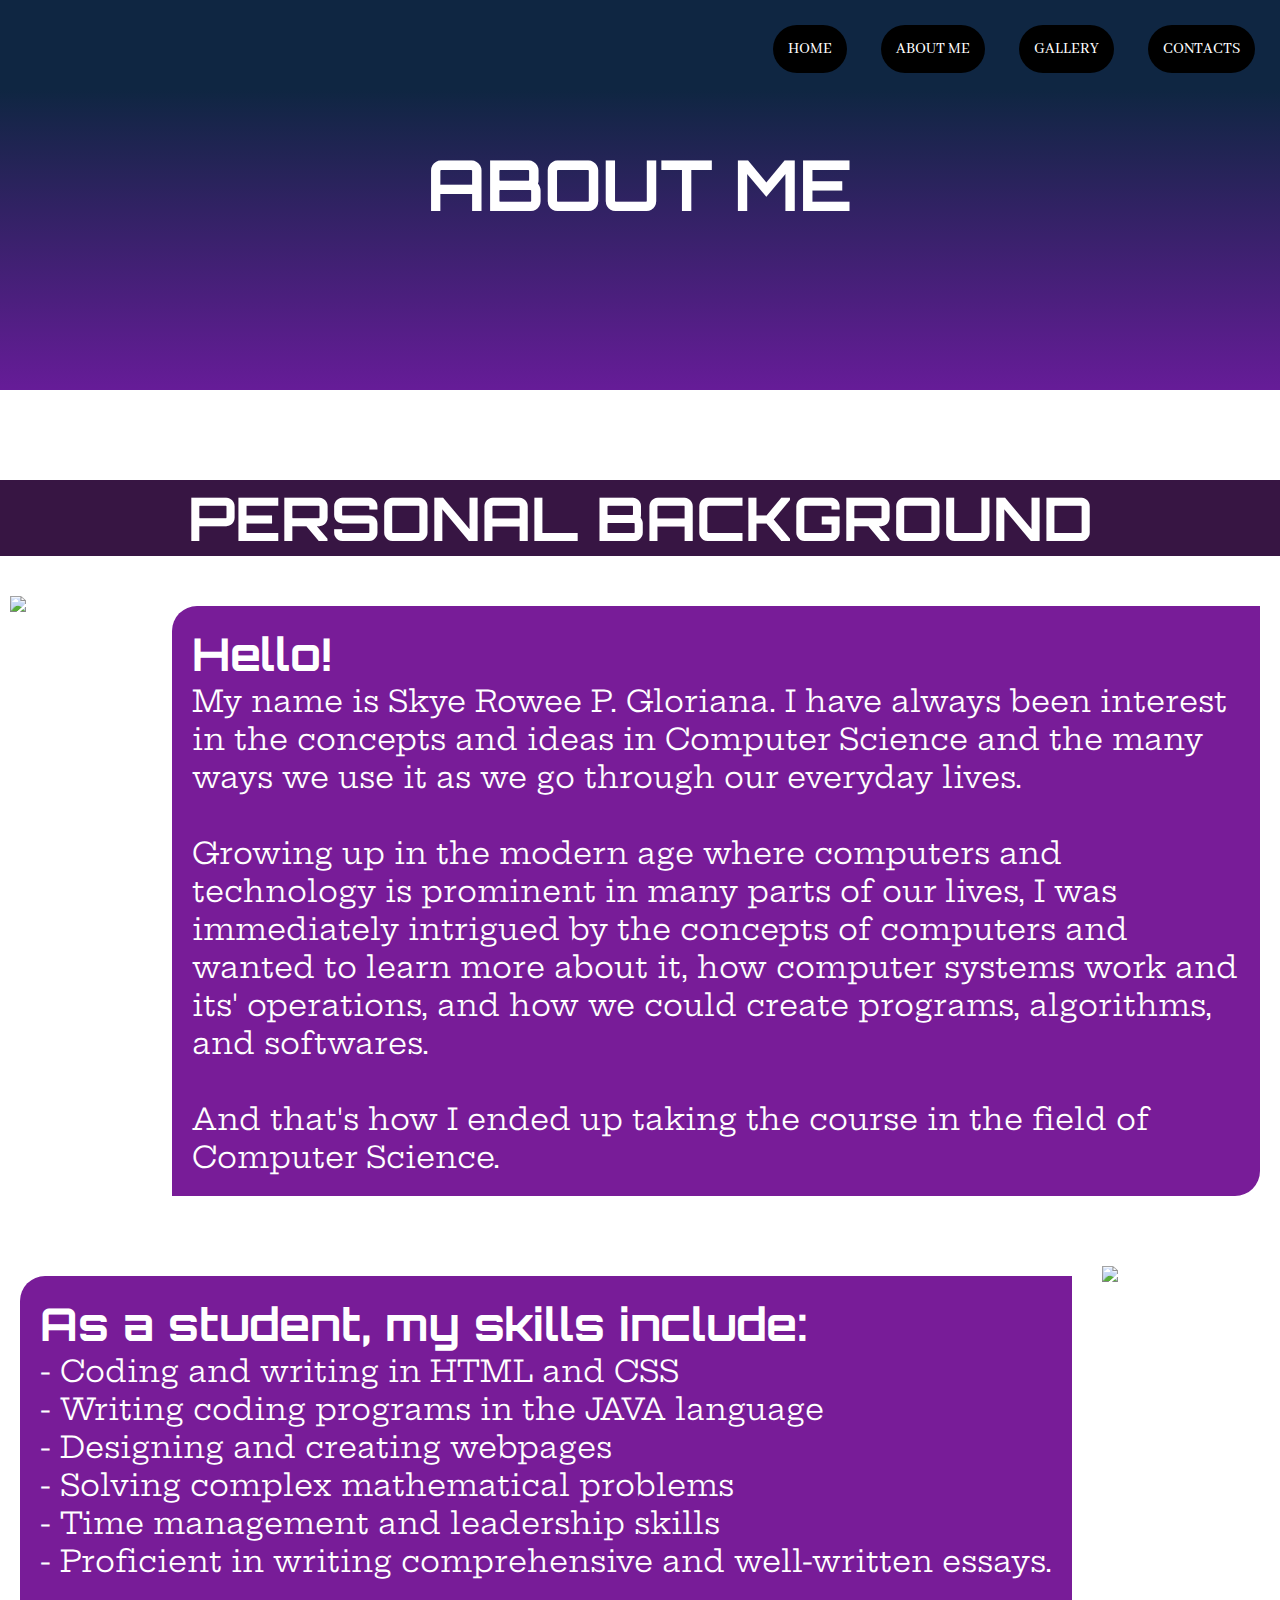
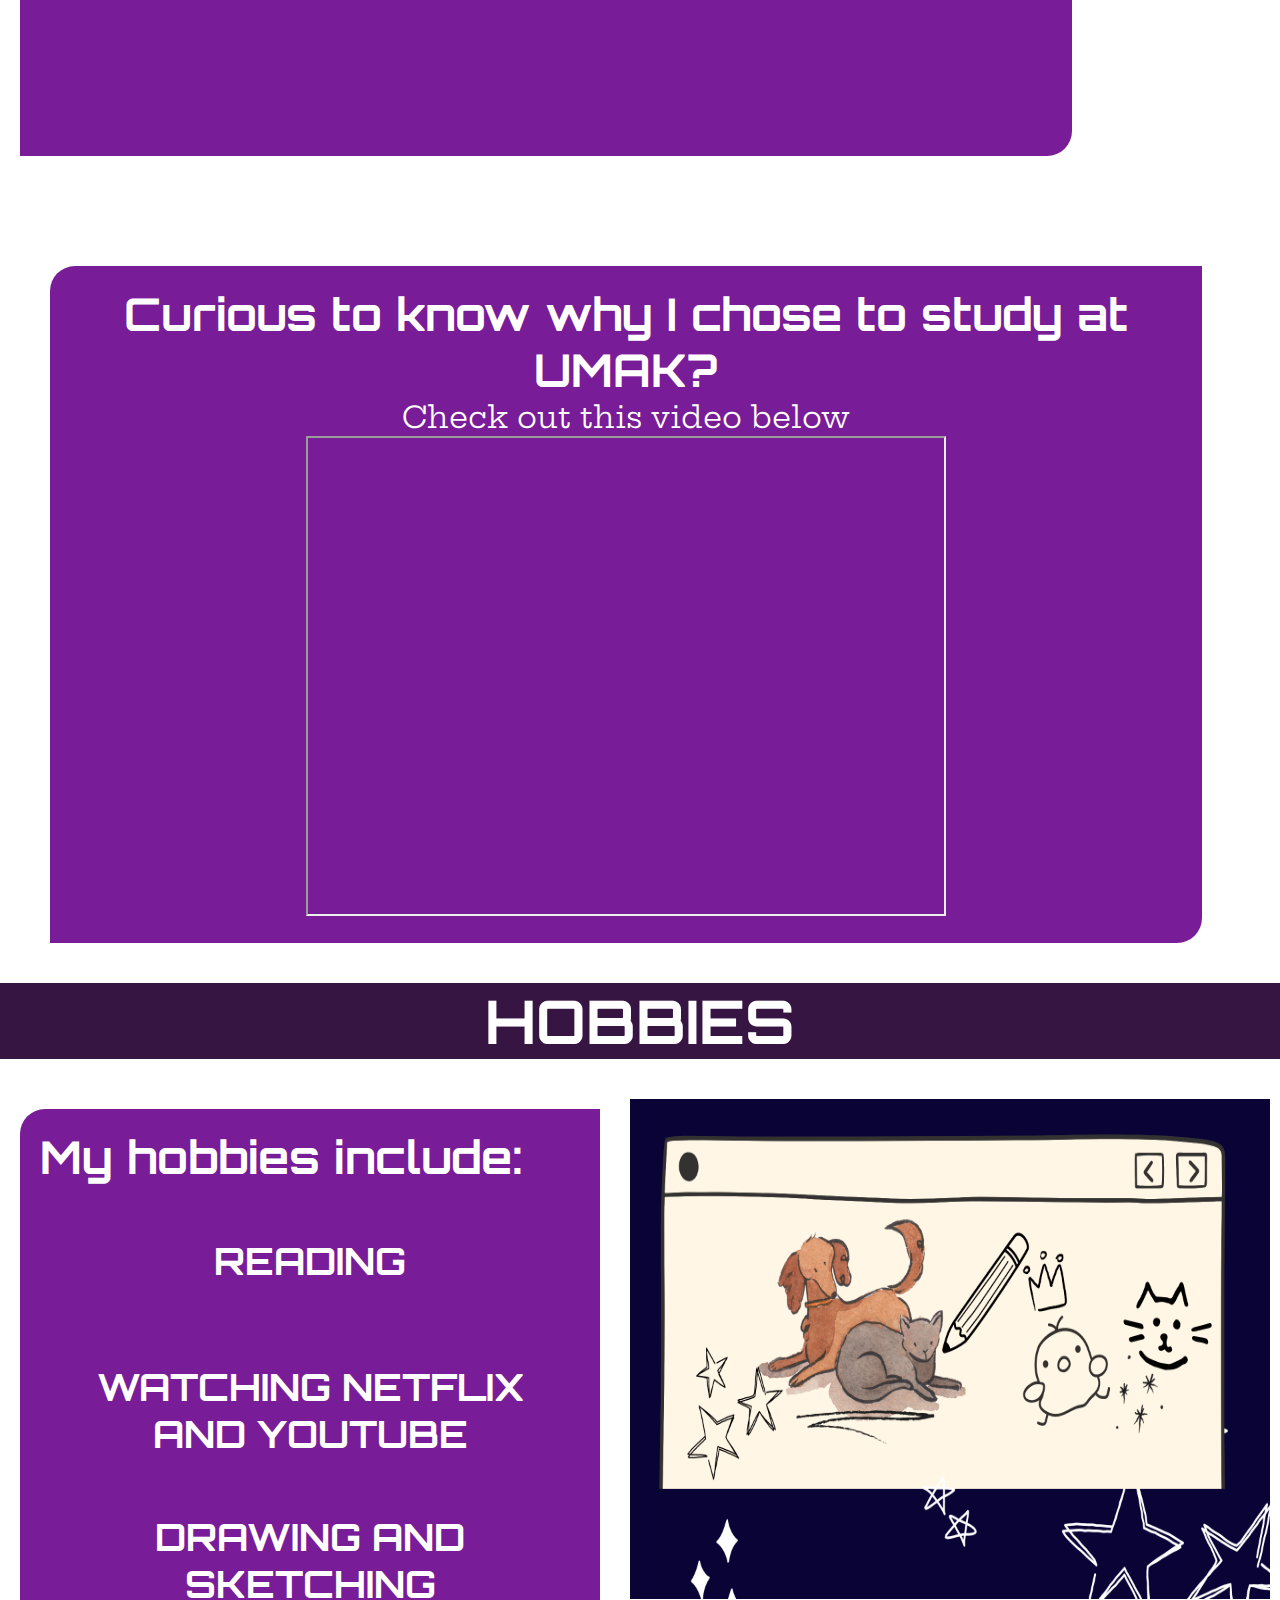
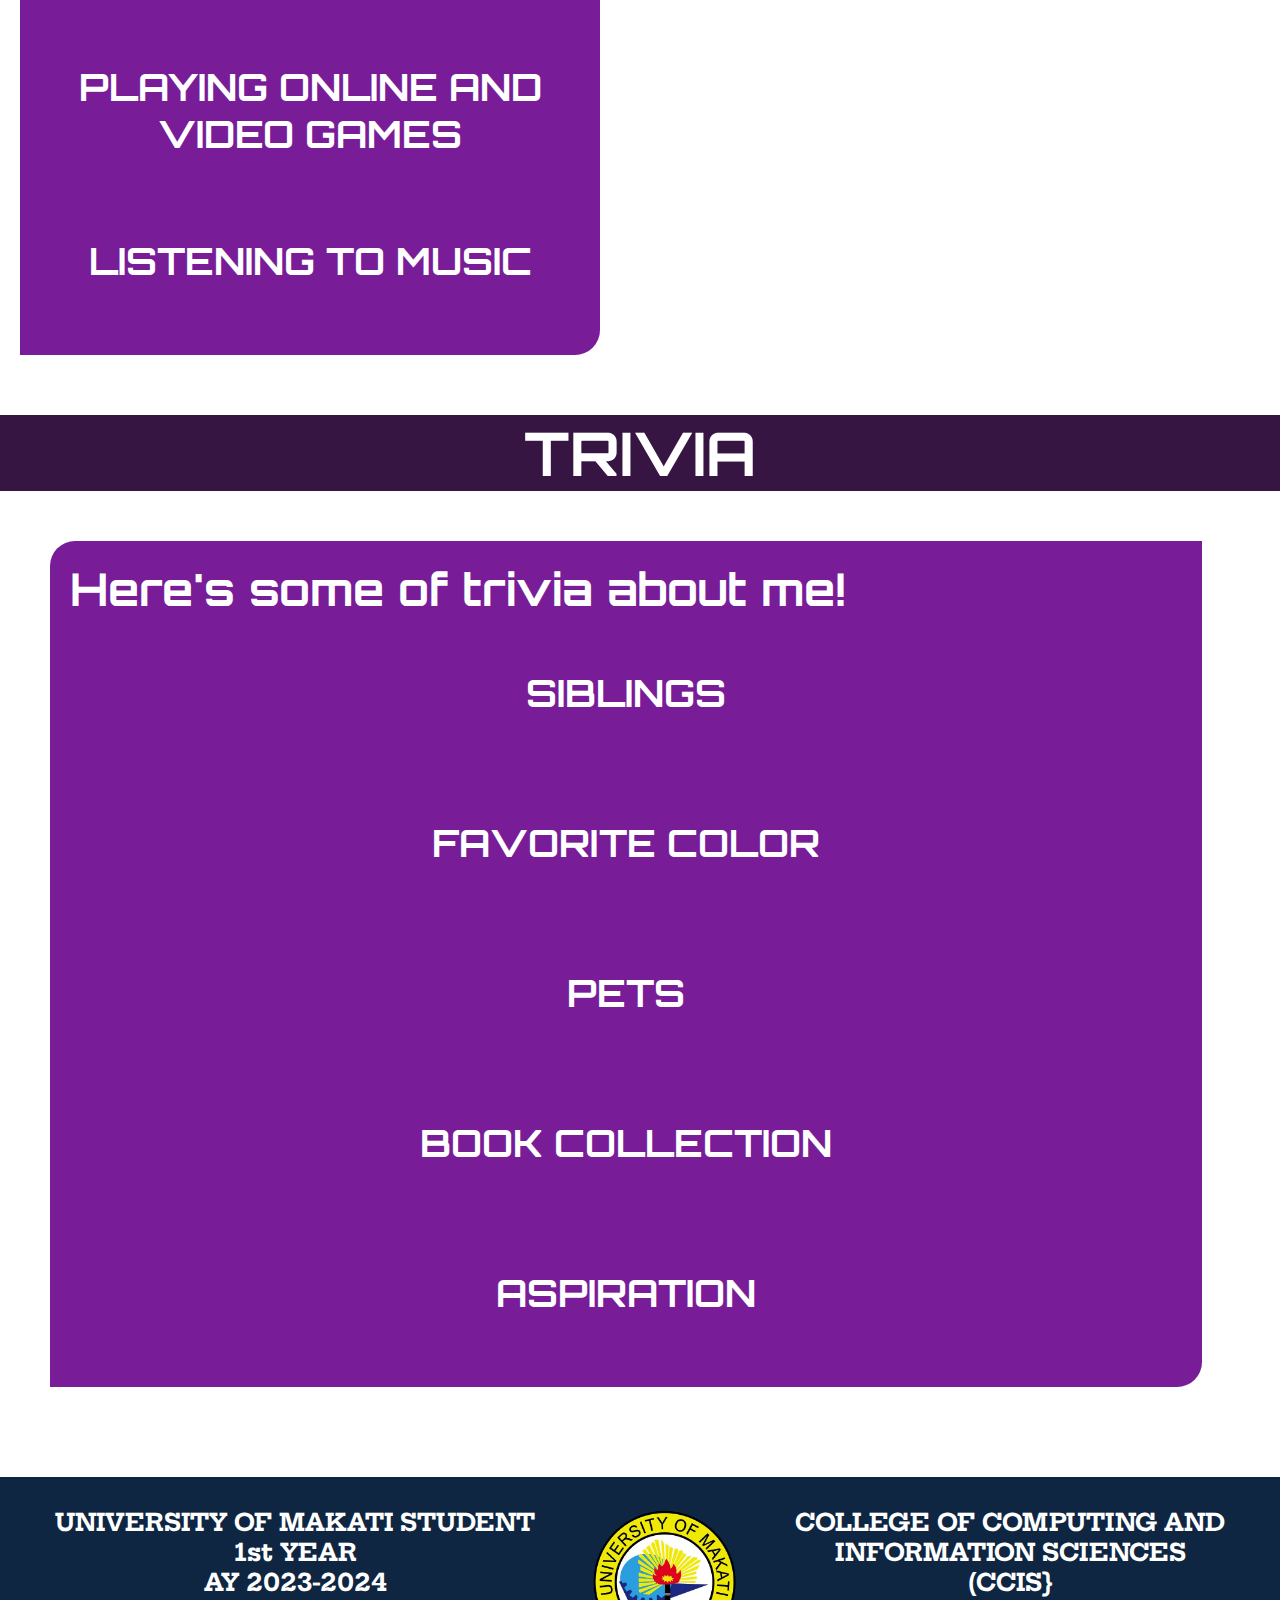
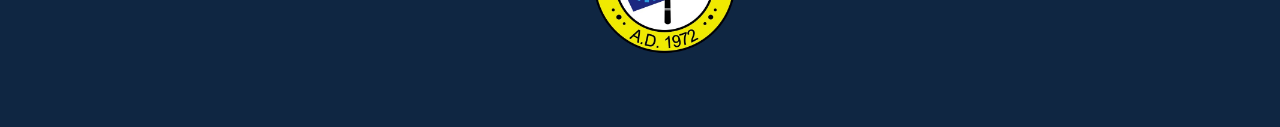
==== about.html @ c053c209 "Update and rename about_personal.html to about.html" ====
<!DOCTYPE html>
	<html lang ="eng">
	<head>
		<title> index </title>
		<meta charset="UTF-8">
		<meta name="viewport" content="width=device-width, initial-scale=1.0">
		<link rel= "stylesheet" type= "text/css" href = "stylesheet_about.css">
	</head>
	<body>
		<div class = "wrapper">
		
			<header>
			<div class="header">
			<nav>
			  <ul class="nav_links">
				<li class="nav__item"><a class="nav__link1" href="index.html">HOME</a></li>
				<li class="nav__item"><a class="nav__link1" href="about.html">ABOUT ME</a></li>
				<li class="nav__item"><a class="nav__link1" href="gallery.html">GALLERY</a></li>
				<li class="nav__item"><a class="nav__link1" href="contacts.html">CONTACTS</a></li>
			  </ul>
			</nav>
			</div>
			
			
			<div class = "banner">
				<h1 class = "title_main"> ABOUT ME</h1>
			</div>
			
			
			<section id="target-section1">
			<div class = "title_box1">
			<h1 class = "title_text">
			PERSONAL BACKGROUND
			</h1>
			</div>
			</section>
			
			<div class = "flex_box1">
			<img class = "img1" src = "images/about_us_img.png">
			<div class = "info_box1">
			
			<h2 class = "info_box_title"> Hello!</h2>
			<p class = "text">
			My name is Skye Rowee P. Gloriana.
			I have always been interest in the concepts and ideas in Computer Science
			and the many ways we use it as we go through our everyday lives. 
			<br>
			<br>
			Growing up in the modern age where computers and technology is prominent 
			in many parts of our lives, I was immediately intrigued by the concepts of computers
			and wanted to learn more about it, how computer systems work and its' operations, 
			and how we could create programs, algorithms, and softwares.  
			<br>
			<br>
			And that's how I ended up taking the course in the field of Computer Science.
			
			</p>
			</div>
			</div>
			
			<div class = "flex_box1">
			
			<div class = "info_box2">
			<h2 class = "info_box_title"> As a student, my skills include:</h2>
			<ul class = "list_info">
			<li> - Coding and writing in HTML and CSS</li>
			<li> - Writing coding programs in the JAVA language</li>
			<li> - Designing and creating webpages</li>
			<li> - Solving complex mathematical problems </li>
			<li> - Time management and leadership skills </li>
			<li> - Proficient in writing comprehensive and well-written essays. </li>
			</ul>
			</div>
			<img class = "img2" src = "images/skills_img.png">
			
			</div>
			
			<div class = "info_box3">
			<h2 class = "info_box_title">  Curious to know why I chose to study at UMAK?</h2>
			<p class = "text">Check out this video below</p>
			<iframe src="https://drive.google.com/file/d/13bZ-hQ6iIFSAJADvw637jnzX3BAWbfds/preview" width="640" height="480"></iframe>
			</div>
			
			
			<section id="target-section2">
			<div class = "title_box1"><h1 class = "title_text">
			HOBBIES
			</h1>
			</div>
			</section>
			
			
			
		<div class = "flex_box1">
			
			<div class = "info_box1">
			<h2 class = "info_box_title"> 
			My hobbies include:
			</h2>
			
			<button type="button" class="collapsible"><h2 class = "info_box_title"> READING </h2></button>
				<div class="content">	
					<p class = "text"> Most of the time, I found myself enjoying reading books
			that are based on fiction and usually contain comedic or fantasy elements. </p>
				</div>
			<button type="button" class="collapsible"><h2 class = "info_box_title"> WATCHING NETFLIX AND YOUTUBE </h2></button>
				<div class="content">
				<p class = "text"> I like to watch TV shows, movies, and online videos 
				on Netflix or Youtube. I especially love watching thrillers and movies with
				mysteries such as Knives Out and Enola Holmes. 
				<br>
				<br>
				I also like to watch animated 
				movies and TV shows like 
				Gravity Falls, Scooby Doo, and Spiderman: Into the Spiderverse.
				I also like to watch Ghibli Studio's movies such as Howl's Moving Castle,
				Princess Mononoke, Spirited Away, and The Cat's Return.
				</p>
				</div>
			<button type="button" class="collapsible"><h2 class = "info_box_title"> DRAWING AND SKETCHING </h2></button>
				<div class="content">
				<p class = "text"> Drawing has always been a fond hobby of mine and I have created 
				many original characters of my own and I enjoyed sketching out their designs.
				<br>
				<br>
				After many years of practice, I became experienced in 
				making traditional and digital art. This hobby of mine helps me de-stress and relax. 
				</p>
				</div>
			<button type="button" class="collapsible"><h2 class = "info_box_title"> PLAYING ONLINE AND VIDEO GAMES </h2></button>
				<div class="content">
				<p class = "text"> I am an avid gamer. And usually during my free time, I would play games such as 
				Mobile Legends, Call of Duty, Pokemon, and many more. </p>
				</div>
			<button type="button" class="collapsible"><h2 class = "info_box_title"> LISTENING TO MUSIC </h2></button>
				<div class="content">
				<p class = "text"> The music I 
			usually listen to are indie-folk bands like
			the Crane Wives, The Head and The Heart, and the Oh Hellos. 
			<br>
				<br>
			I sometimes listen to indie pop bands like AJR, Imagine Dragons, and Glass Animals.
			</p>
				</div>
			
			</div>
		<img class = "img3" src = "images/hobbies_img.png">	
		</div>
			
			<div class = "title_box1"><h1 class = "title_text">
			TRIVIA
			</h1>
			</div>
				
			<div class = "info_box4">
			<h2 class = "info_box_title"> Here's some of trivia about me! </h2>
			<button type="button" class="collapsible"><h2 class = "info_box_title"> SIBLINGS </h2></button>
				<div class="content">
				<p class = "text"> I am the oldest sibling in the family. I have two younger siblings. 
				</p>
				</div>
			<button type="button" class="collapsible"><h2 class = "info_box_title"> FAVORITE COLOR </h2></button>
				<div class="content">
				<p class = "text"> My favorite color is blue.
				</p>
				</div>
			<button type="button" class="collapsible"><h2 class = "info_box_title"> PETS </h2></button>
				<div class="content">
				<p class = "text"> I have three pet dogs, all of which are Shi Tzus.</p>
				</div>
			<button type="button" class="collapsible"><h2 class = "info_box_title"> BOOK COLLECTION </h2></button>
				<div class="content">
				<p class = "text">  I have a large collection of books, which are mix of different genres 
			such as fantasy, fiction, thriller, comedy, and adventure.
			</p>
				</div>
			<button type="button" class="collapsible"><h2 class = "info_box_title"> ASPIRATION </h2></button>
				<div class="content">
				<p class = "text">  I aspire to be a skilled and competent professional in the field of Computer Science. 
			</p>
				</div>
			
				
			</div>
									
			<script>
		var coll = document.getElementsByClassName("collapsible");
		var i;

		for (i = 0; i < coll.length; i++) {
				coll[i].addEventListener("click", function() {
				this.classList.toggle("active");
		var content = this.nextElementSibling;
		if (content.style.display === "block") {
      content.style.display = "none";
		} 
		else {
      content.style.display = "block";
		}
	});
		}
			</script>	
			
				
		<footer>
			<h2 class = "footer_text">
			UNIVERSITY OF MAKATI STUDENT 
			<br>
			1st YEAR
			<br>
			AY 2023-2024
			</h2>
			
			<img class = "footer_logo" src = "images/umak_logo.png" >
			
			<h2 class = "footer_text">
			COLLEGE OF COMPUTING AND 
			<br>
			INFORMATION SCIENCES
			<br>
			(CCIS}
			</h2>
		</footer>

		</div>
	</body>
</html>
---- stylesheet_about.css ----
@import url('https://fonts.googleapis.com/css2?family=Abhaya+Libre:wght@600&family=Hepta+Slab:wght@300&family=Orbitron&display=swap');

.wrapper{
	width:100%;
	height: 1450px;
}

* {
	margin: 0;
	padding: 0;
	box-sizing: border-box;
}

.header{
	display: flex;
	text-align: center;
	top: 0;
	background-color: #0F2642;
	padding: 10px;
	width:100%;
	height: 90px;
	
}

.nav_links{
	list-style: none;
 }
 
 .list_info{
	list-style: none;
	font-family: 'Hepta Slab', serif;
}

.nav__link1{
color: white;
  background-color: #000000;
  text-align: center;
  border-radius: 25px;
  display: inline-block;
  padding: 15px;
   font-family: 'Abhaya Libre', serif;
}

nav{
	margin-left: auto;
}
  
a:link {
  color: white;
  text-decoration: none;

}

a:hover {
  color: white;
  text-decoration: underline;
}

  
.nav_links li {
	display: inline-block;
	padding: 15px 15px;
  }
  
.banner{
	width:100%;
	height: 300px;
	padding-top: 50px;
	font-weight: bold;
	color: white;
	text-align: center;
	background-image: linear-gradient(to bottom, rgba(15,38,66,1), rgba(102,28,152,1));
	margin-bottom: 90px;
}

.title_main{
	font-size: 70px;
	font-family: 'Orbitron', sans-serif;
}

.title_box1{
	margin: 0;
	background-color: #371543;
	color: white;
	margin-bottom: 30px;
}

.title_text{
	font-size: 60px;
	text-align: center;
	font-family: 'Orbitron', sans-serif;
}

.flex_box1{
	display: inline-flex;
	flex-direction: row;
	margin-bottom: 40px;
}

.flex_box2{
	display: inline-flex;
	flex-direction: column;
	margin-bottom: 40px;
	justify-content: center;
}

.img1{
	width: 50%;
	margin: 10px;
}

.img2{
	height: 500px;
	margin: 10px;
	float: right;
}

.img3{
	width: 50%;
	margin: 10px;
	height: 500px;
}

.vid{
	width: 100%;
	height: 450px;
}

.info_box1{
	border-top-left-radius: 25px;
	border-bottom-right-radius: 25px;
	font-size: 30px;
	background-color: #781C98;
	justify-content: center;
	margin-bottom: 50px;
	color: white;
	padding: 20px;
	margin: 20px;
}

.info_box_title{
	font-family: 'Orbitron', sans-serif;
}

.text{ /* ALL PARAGRAPH TEXT */
	font-family: 'Hepta Slab', serif;
}

.collapsible { /* FOR THE COLLAPSIBLE LIST */
  background-color:#781C98;
  color: white;
  cursor: pointer;
  padding: 20px;
  width: 100%;
  height: 150px;
  border: none;
  justify-content: center;
  outline: none;
  font-size: 25px;
}

.active, .collapsible:hover {
  background-color: #371543;
}

.content {
  padding: 15px;
  display: none;
  overflow: hidden;
  background-color: #781C98;
  justify-content: center;
}/* FOR THE COLLAPSIBLE LIST */

.info_box2{
	border-top-left-radius: 25px;
	border-bottom-right-radius: 25px;
	font-size: 30px;
	width: 100%;
	margin: auto;
	background-color: #781C98;
	color: white;
	padding: 20px;
	margin: 20px;
}

.info_box3{
	justify-content: center;
	border-top-left-radius: 25px;
	text-align: center;
	margin-bottom: 35px;
	border-bottom-right-radius: 25px;
	font-size: 30px;
	width: 90%;
	margin: 50px;
	background-color: #781C98;
	margin-bottom: 40px;
	color: white;
	padding: 20px;
}

.info_box4{
	justify-content: center;
	border-top-left-radius: 25px;
	text-align: left;
	margin-bottom: 35px;
	border-bottom-right-radius: 25px;
	font-size: 30px;
	width: 90%;
	margin: 50px;
	background-color: #781C98;
	margin-bottom: 40px;
	color: white;
	padding: 20px;
}

footer{
	padding-top: 30px;
	position: relative;
	bottom: -50px;
	width: 100%;  
	height: 250px;
	background-color: #0F2642;
	color: white; 
	display: flex;
	justify-content: space-evenly;
}

.footer_logo{
	height: 150px;
}

.footer_text{
	text-align: center;
	font-family: 'Hepta Slab', serif;
}
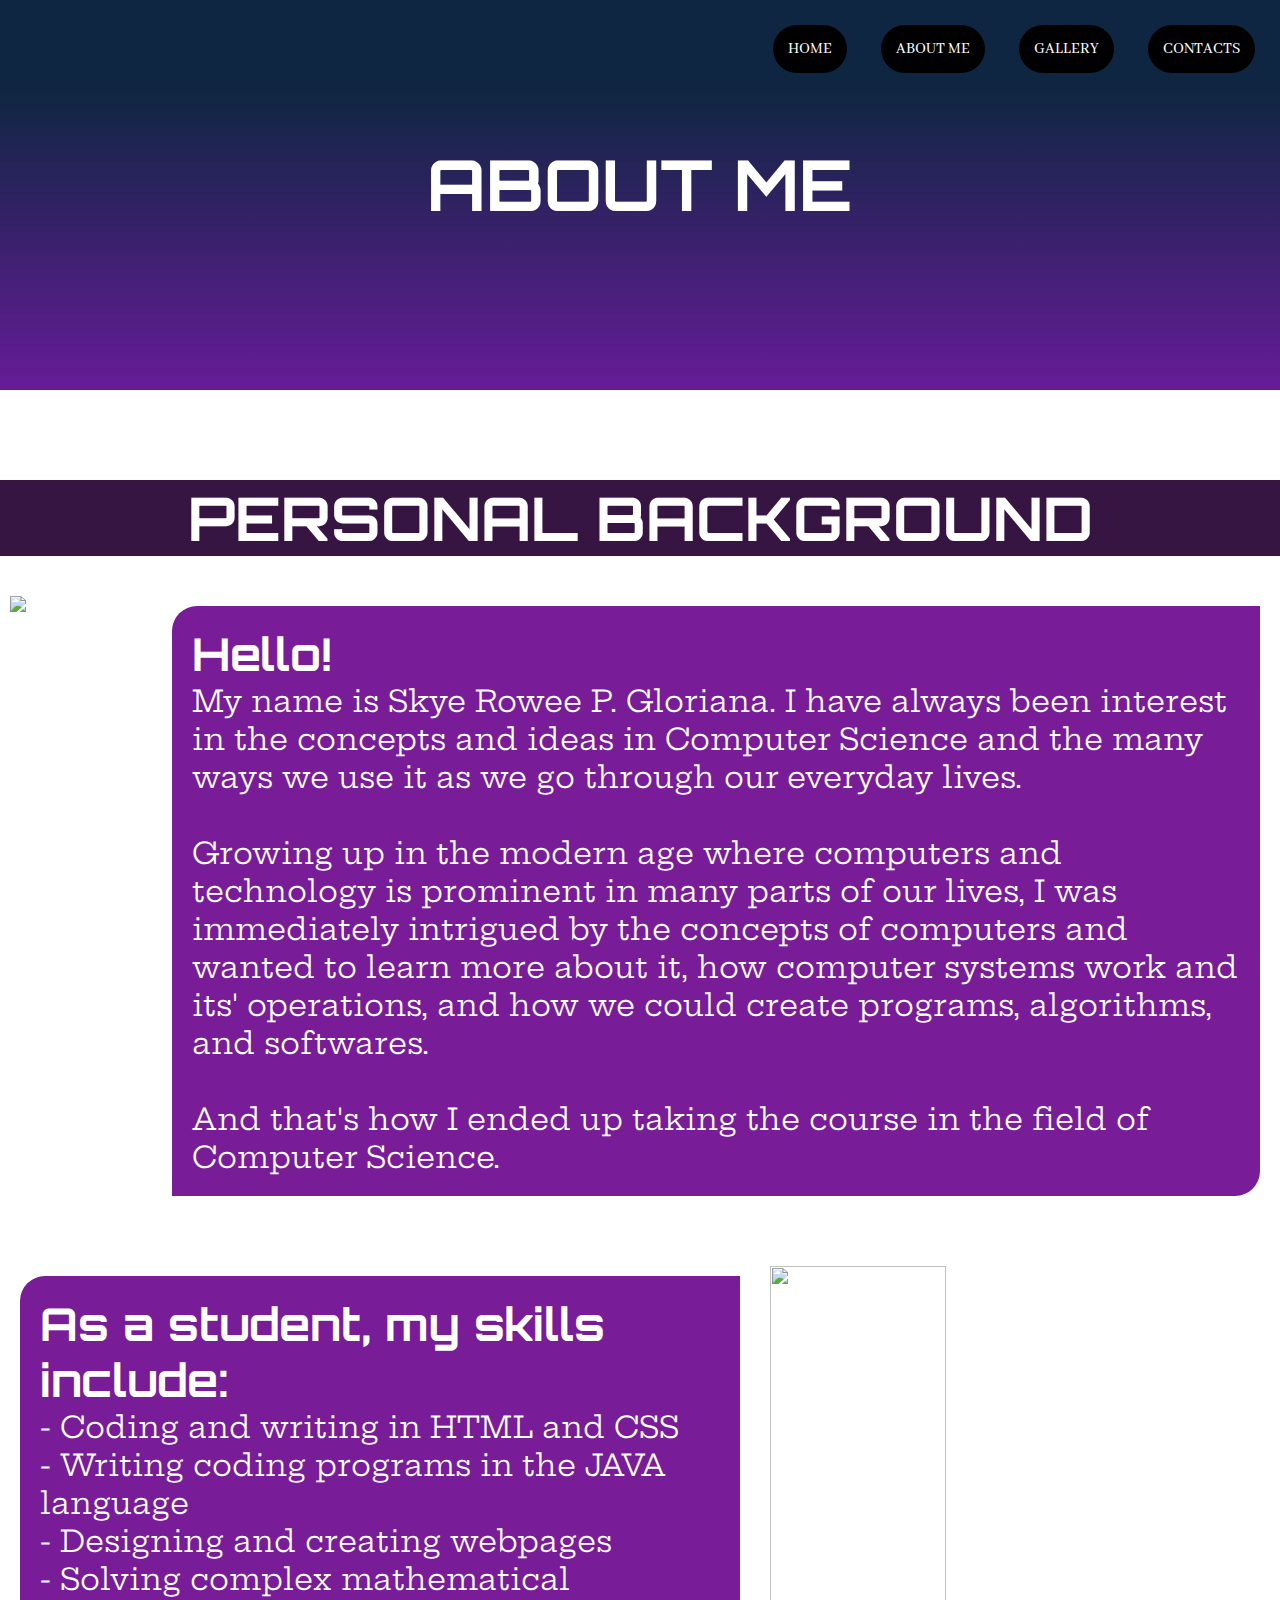
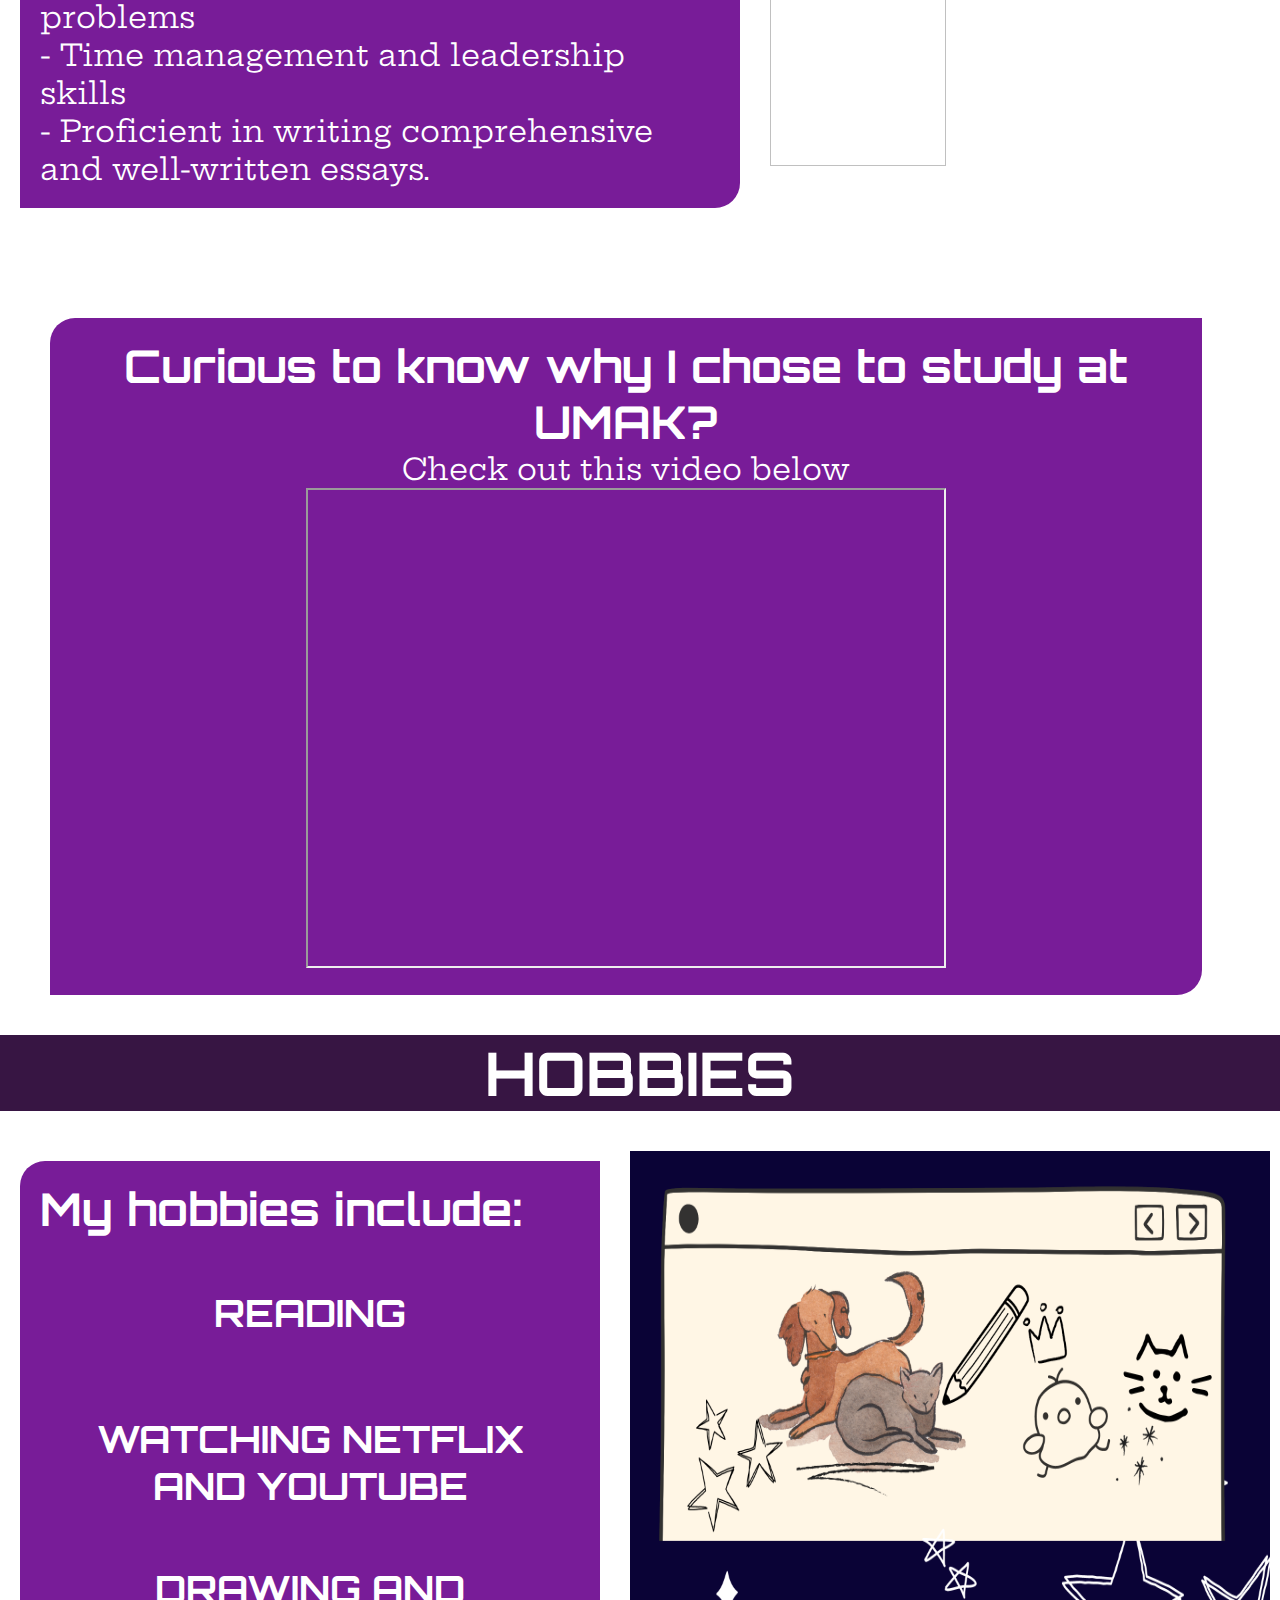
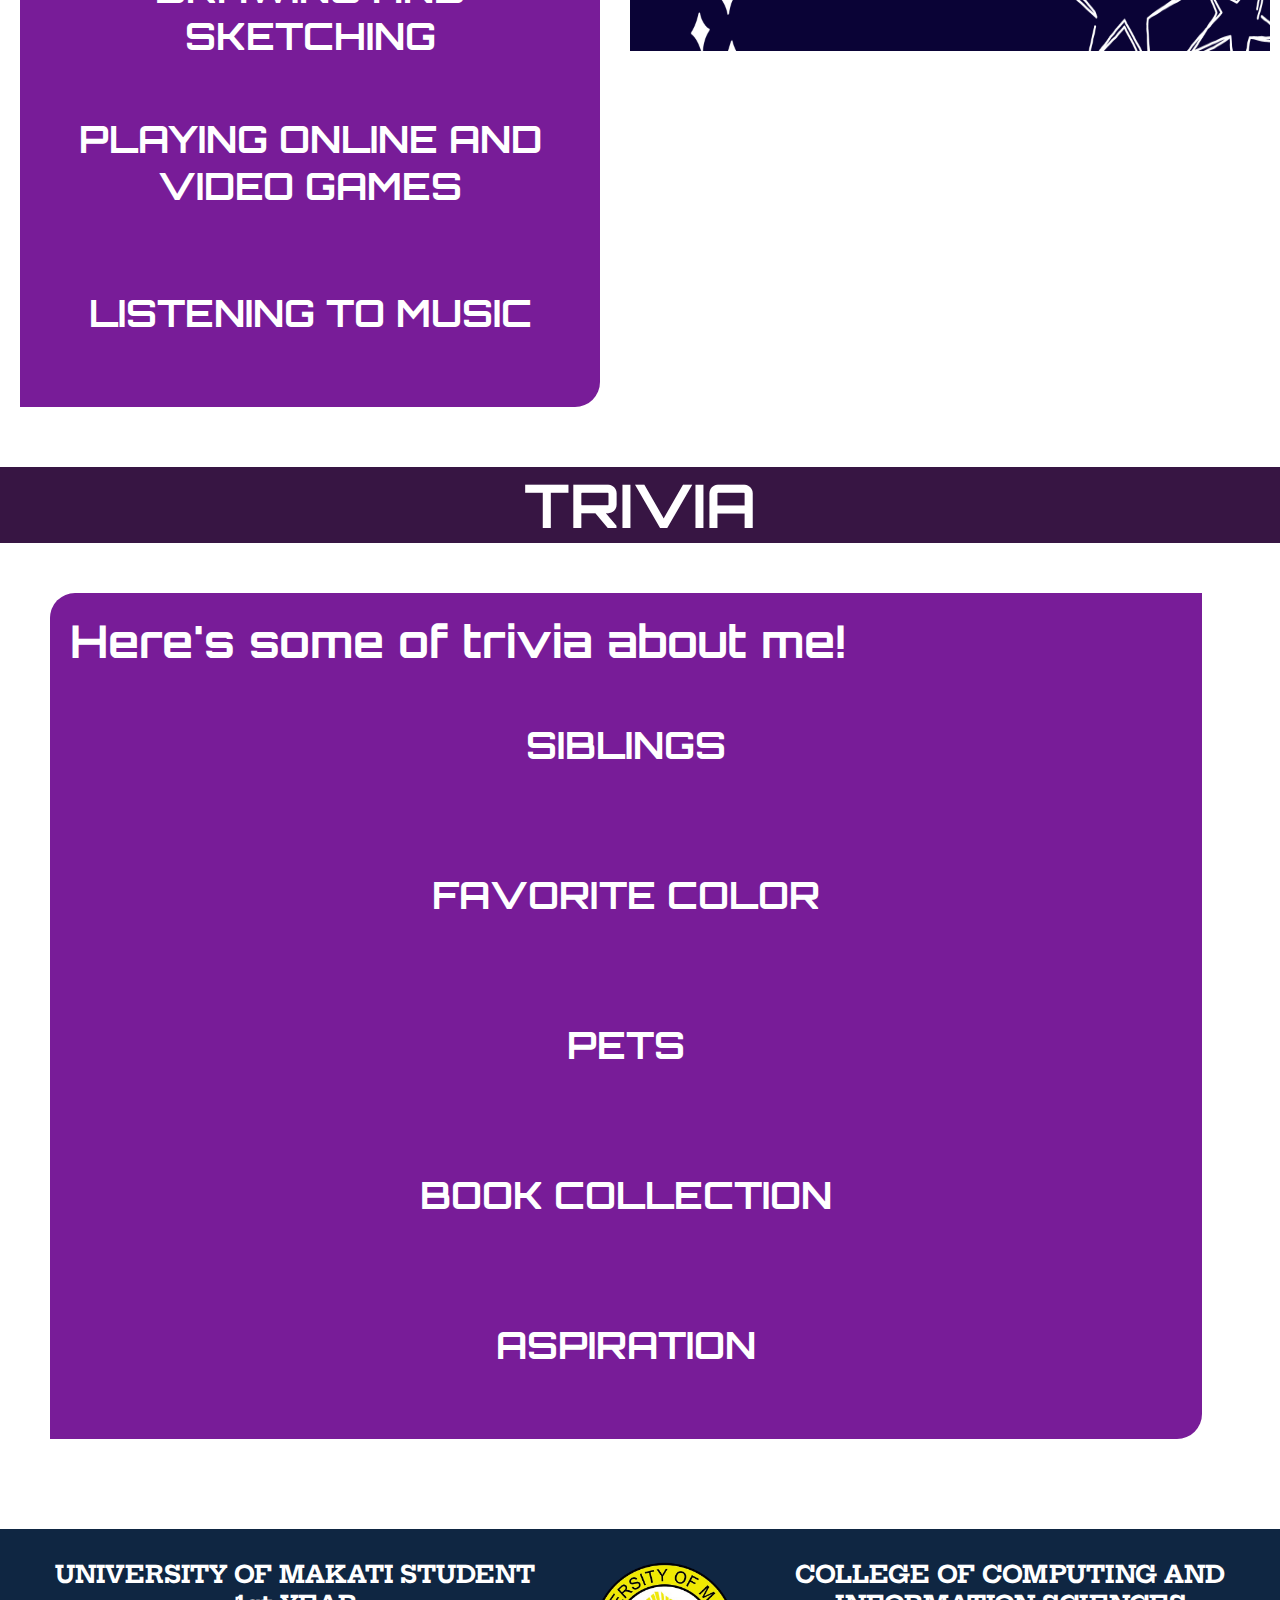
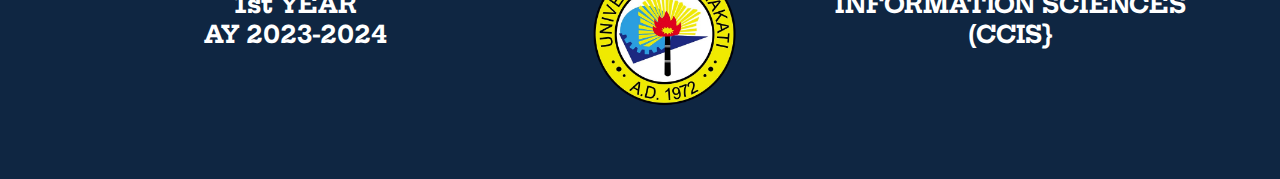
==== commit 5292157d: "Update about.html" ====
--- a/about.html
+++ b/about.html
@@ -36,7 +36,7 @@
 			</section>
 			
 			<div class = "flex_box1">
-			<img class = "img1" src = "images/about_us_img.png">
+			<img class = "img1" src = "images/about_img.png">
 			<div class = "info_box1">
 			
 			<h2 class = "info_box_title"> Hello!</h2>
@@ -71,7 +71,7 @@
 			<li> - Proficient in writing comprehensive and well-written essays. </li>
 			</ul>
 			</div>
-			<img class = "img2" src = "images/skills_img.png">
+			<img class = "img3" src = "images/skills_img.png">
 			
 			</div>
 			
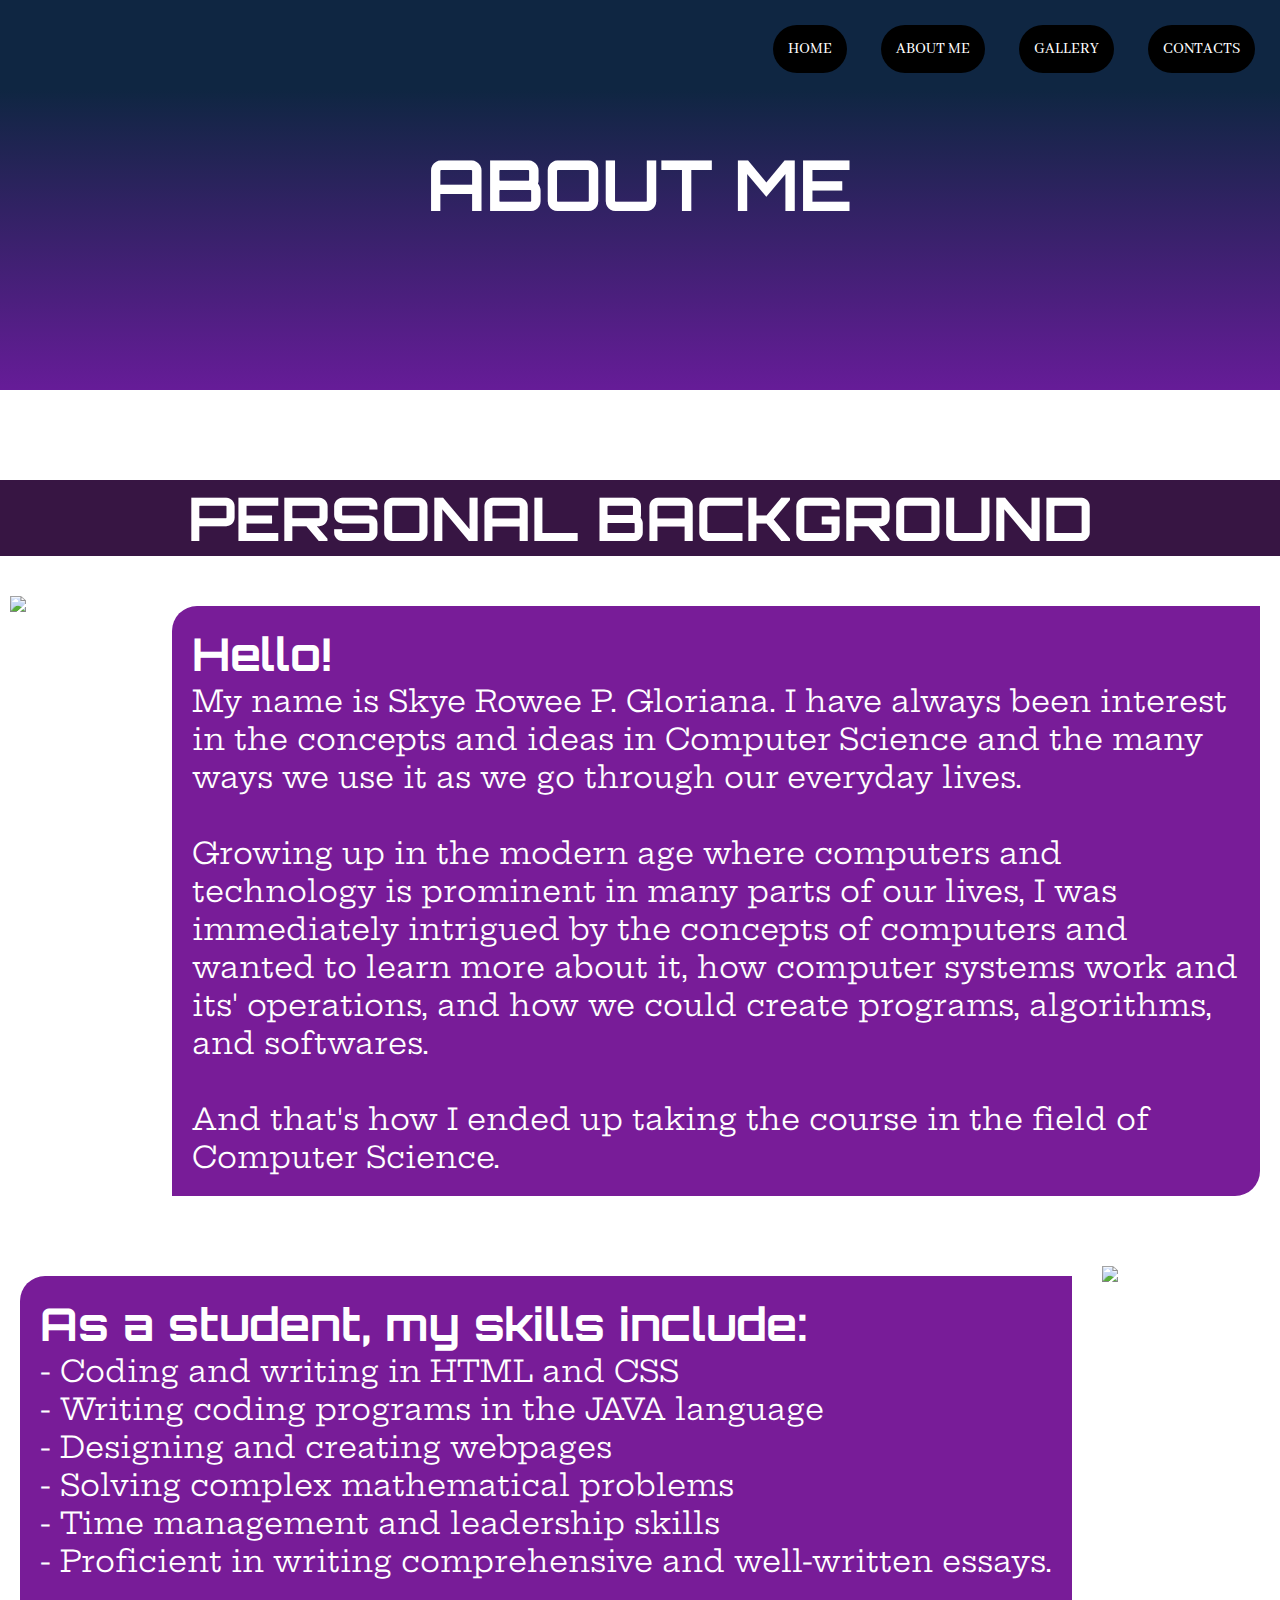
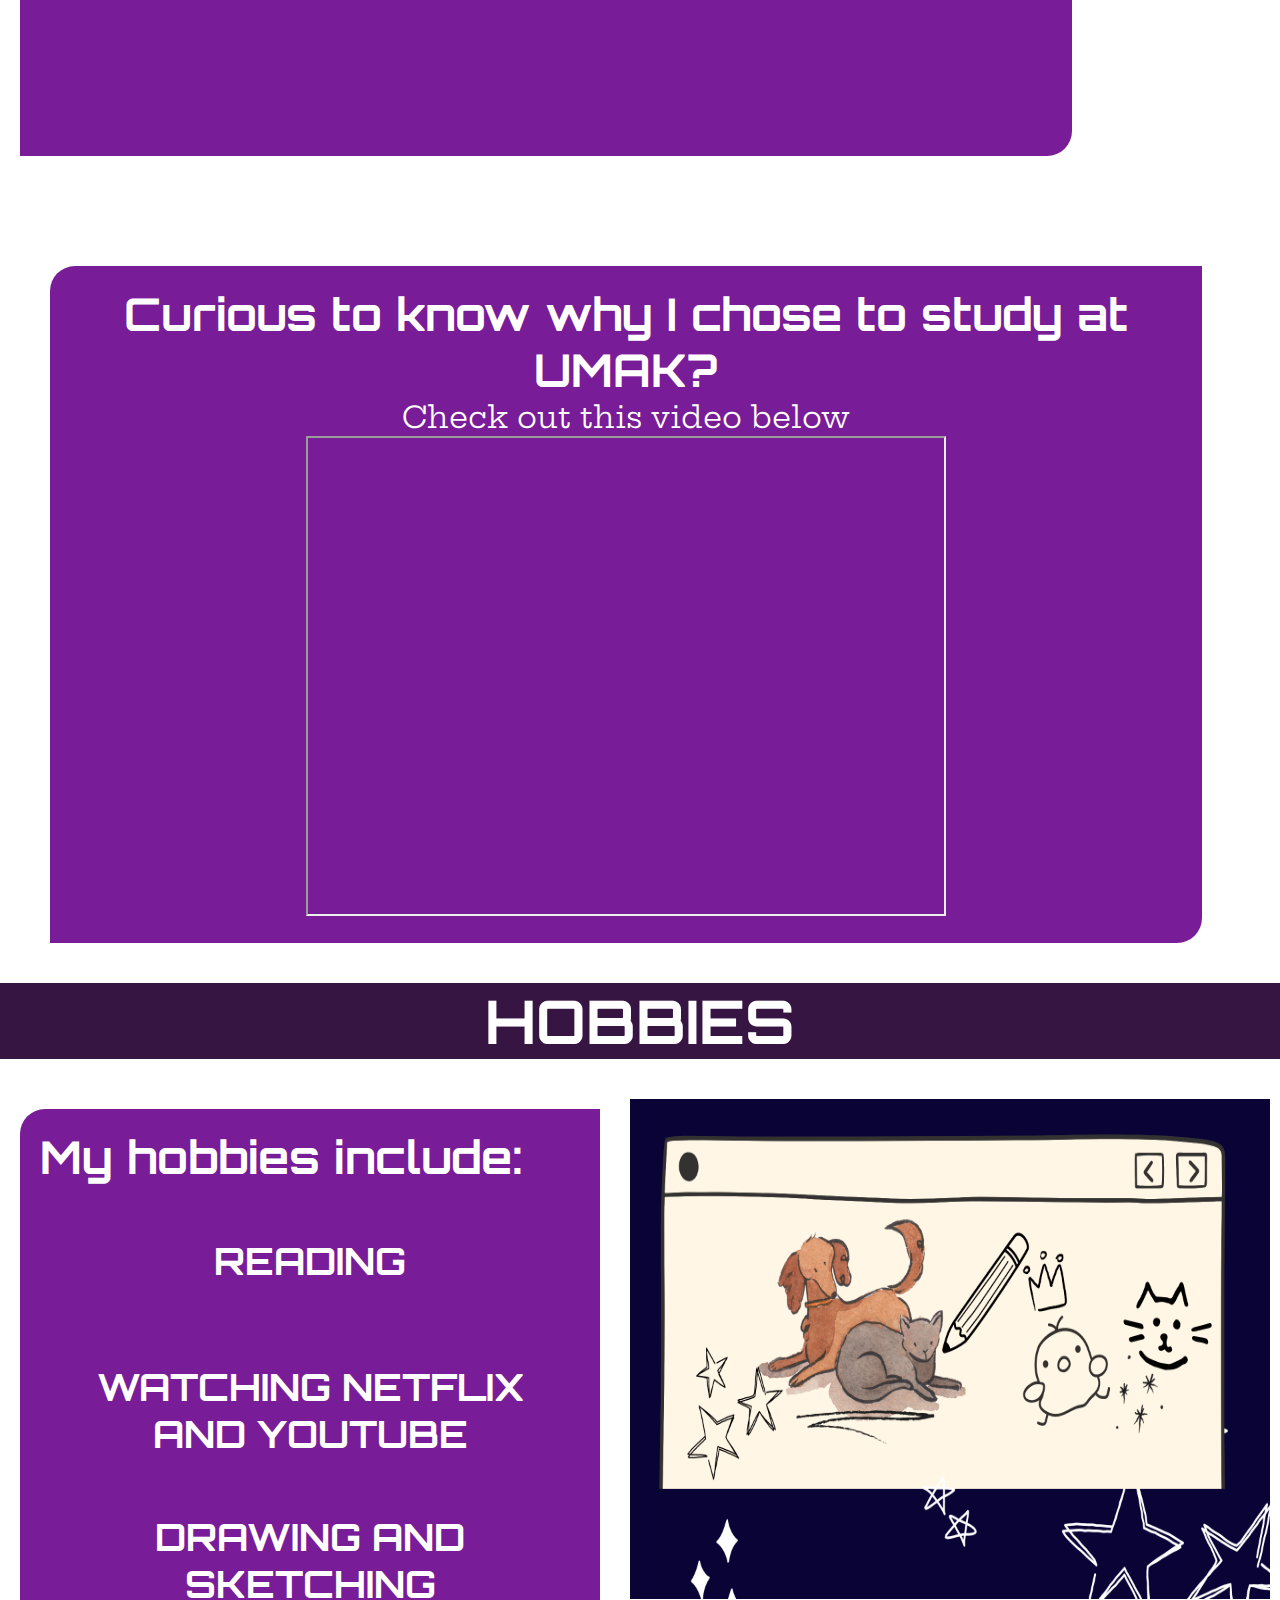
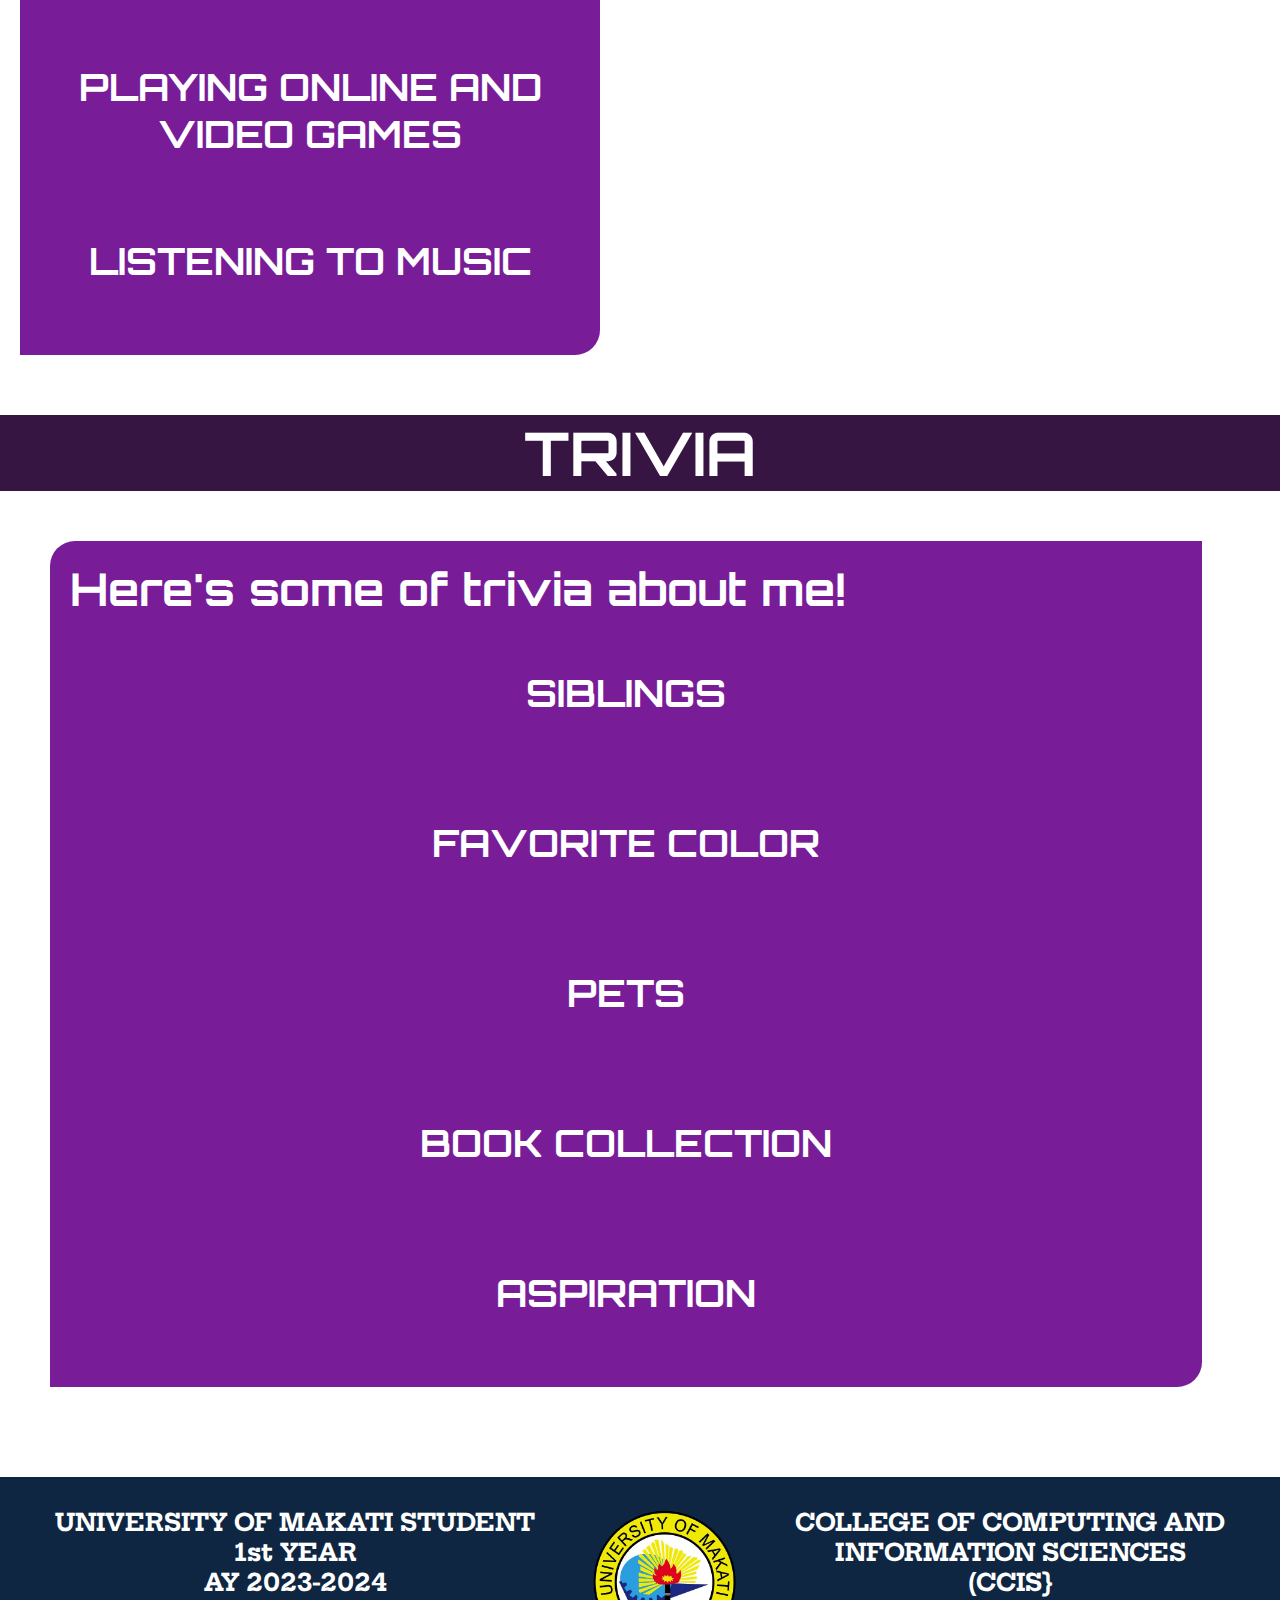
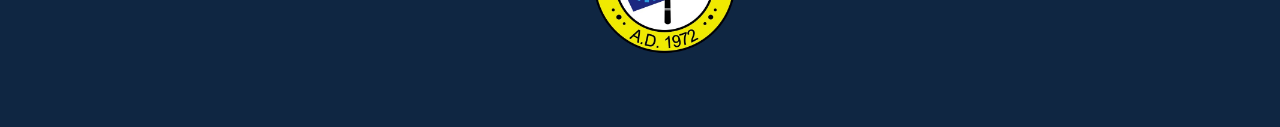
==== commit 8284e33e: "Update about.html" ====
--- a/about.html
+++ b/about.html
@@ -36,7 +36,7 @@
 			</section>
 			
 			<div class = "flex_box1">
-			<img class = "img1" src = "images/about_img.png">
+			<img class = "img1" img src = "images/about_img.png">
 			<div class = "info_box1">
 			
 			<h2 class = "info_box_title"> Hello!</h2>
@@ -71,7 +71,8 @@
 			<li> - Proficient in writing comprehensive and well-written essays. </li>
 			</ul>
 			</div>
-			<img class = "img3" src = "images/skills_img.png">
+				
+			<img class = "img2" img src = "images/skills_img.png">
 			
 			</div>
 			
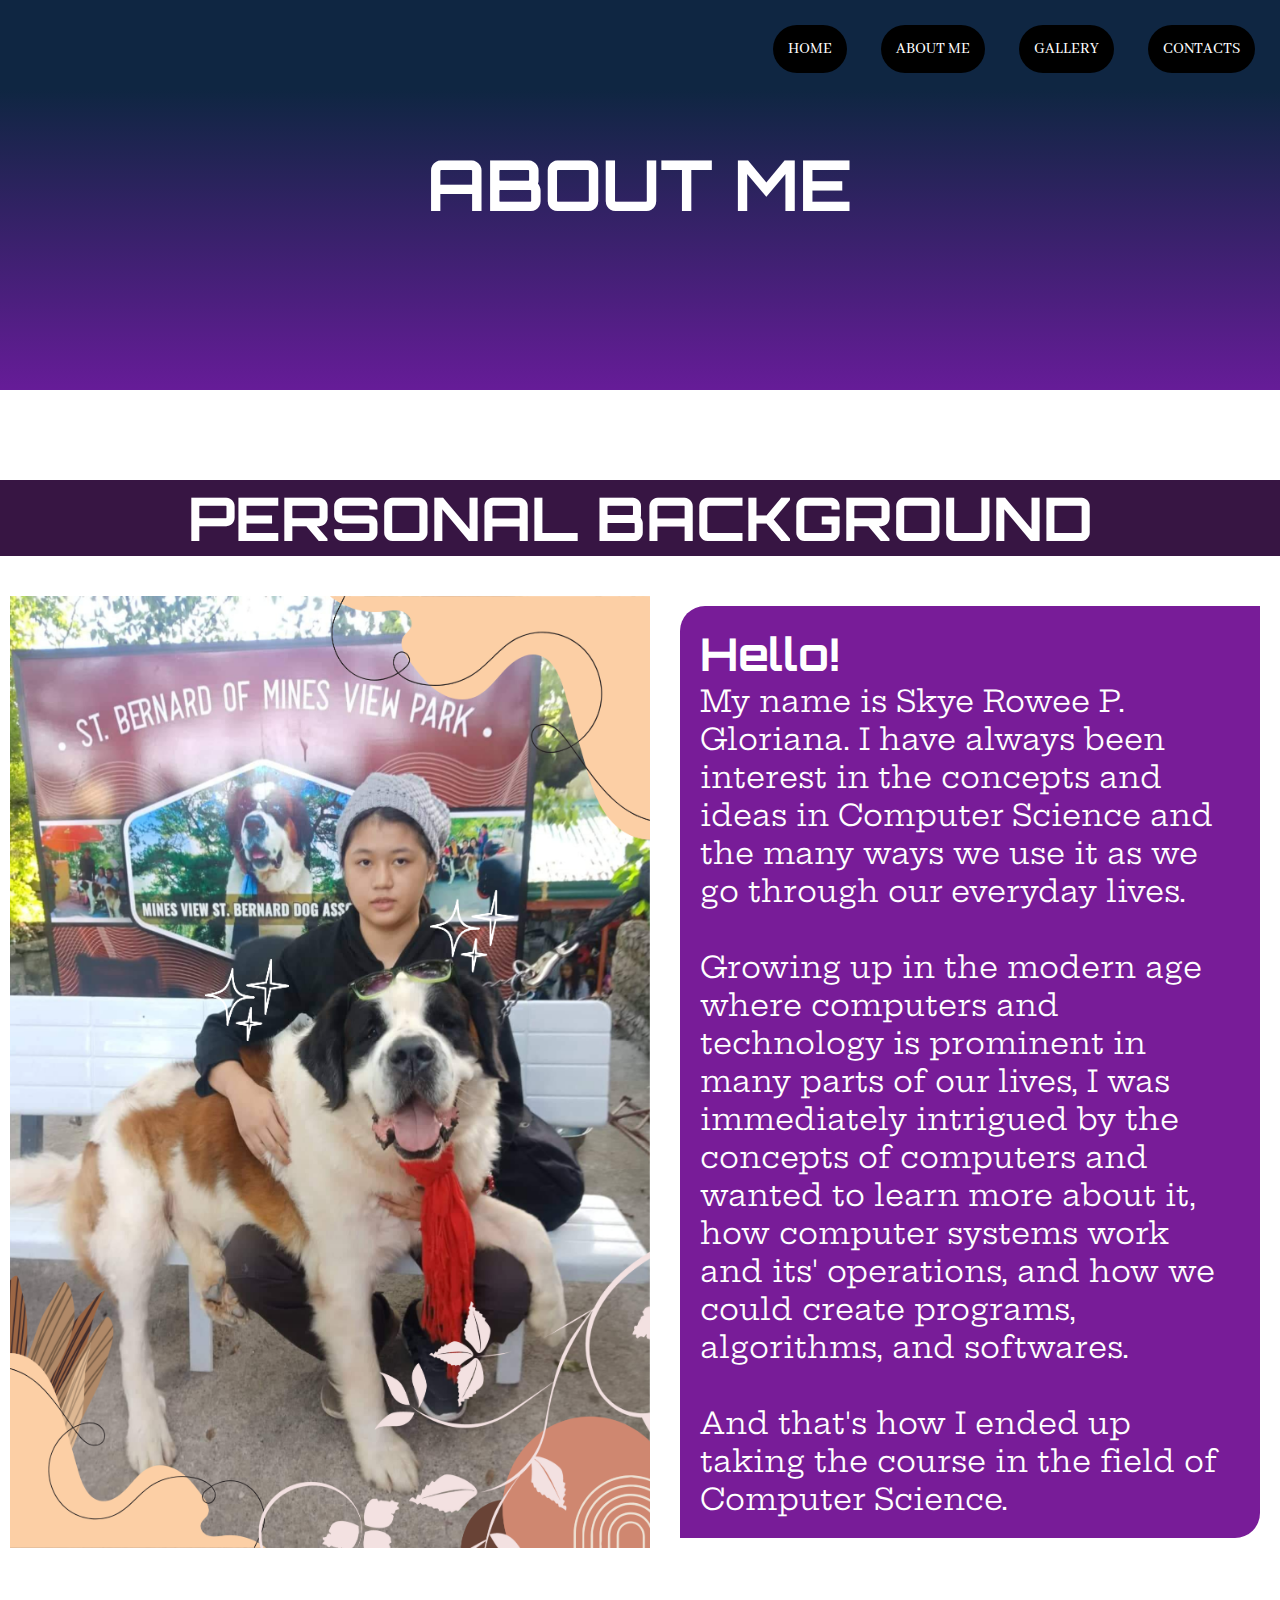
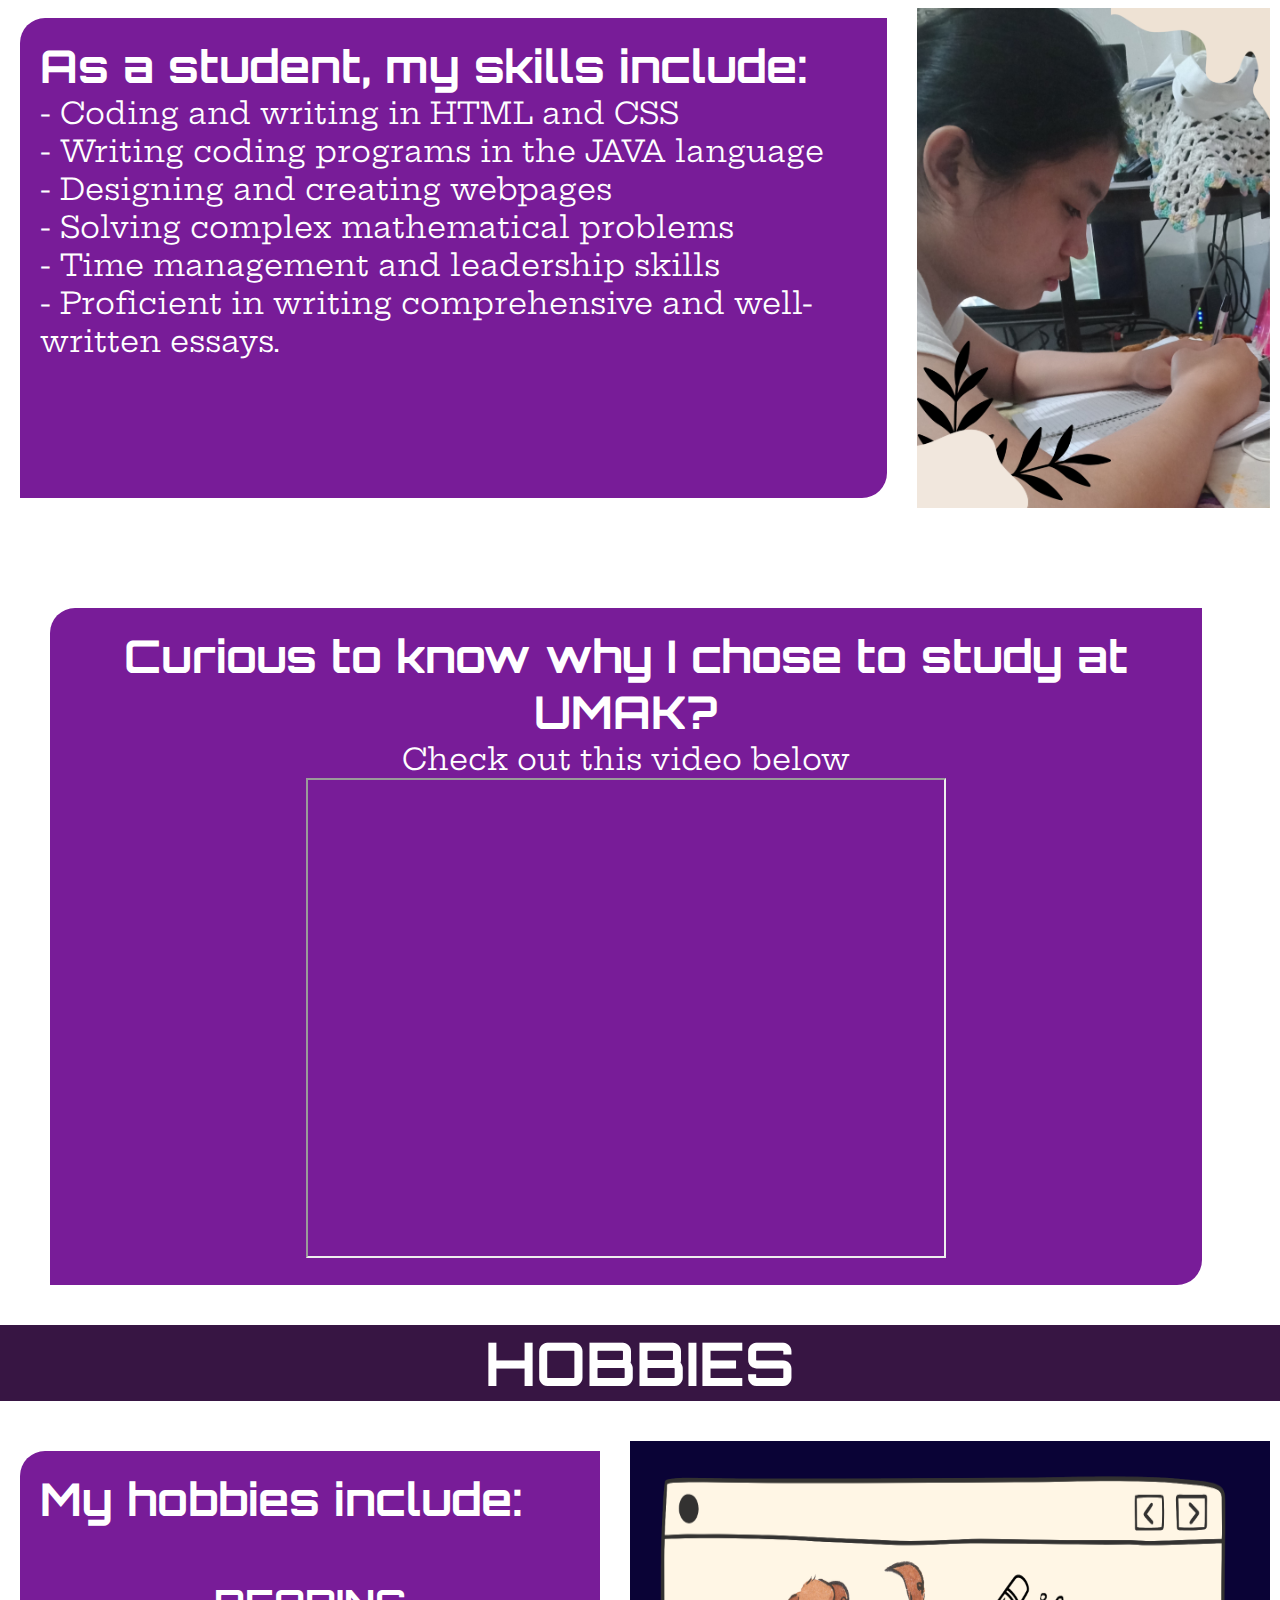
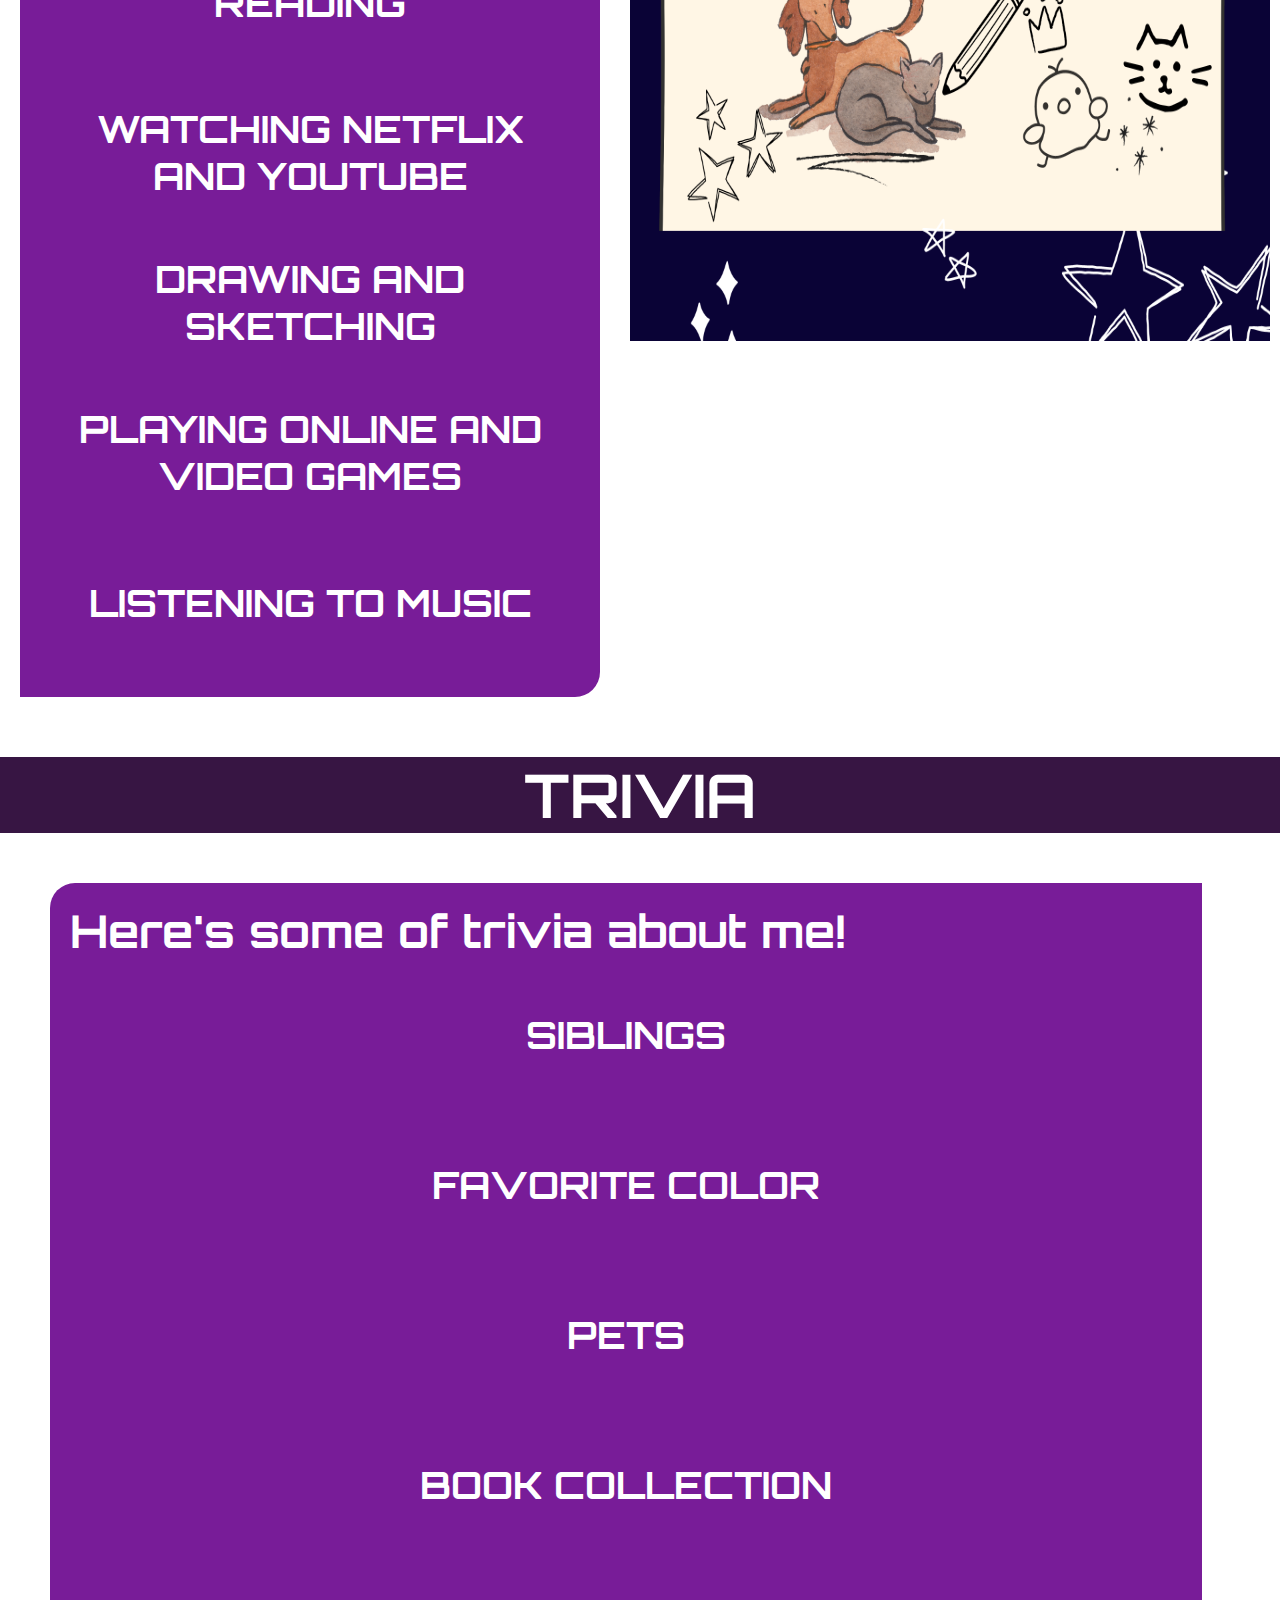
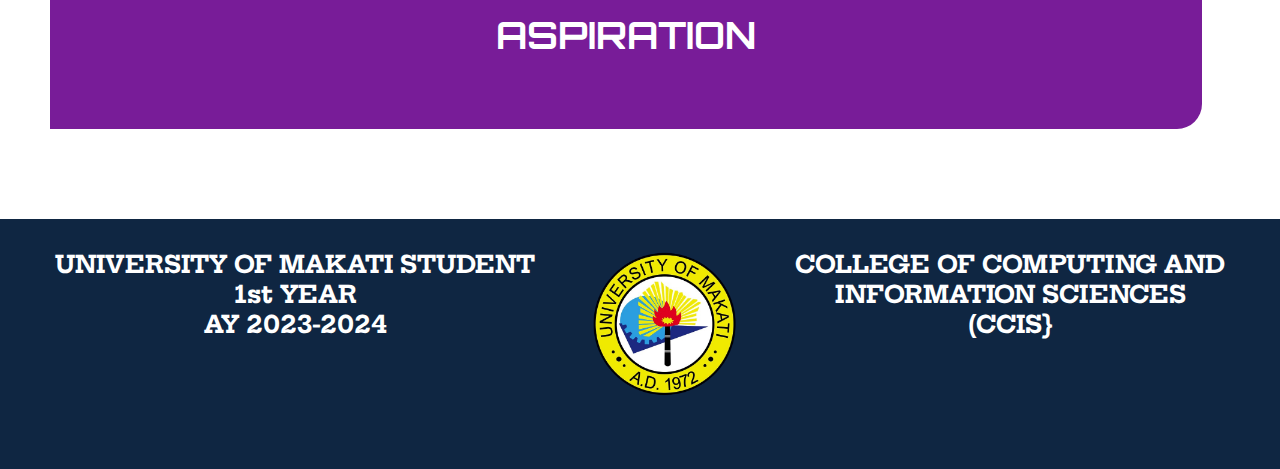
==== commit b191080e: "Update about.html" ====
--- a/about.html
+++ b/about.html
@@ -36,9 +36,10 @@
 			</section>
 			
 			<div class = "flex_box1">
-			<img class = "img1" img src = "images/about_img.png">
+				
+			<img class = "img1" img src = "images/about_info.png">
+				
 			<div class = "info_box1">
-			
 			<h2 class = "info_box_title"> Hello!</h2>
 			<p class = "text">
 			My name is Skye Rowee P. Gloriana.
@@ -72,7 +73,7 @@
 			</ul>
 			</div>
 				
-			<img class = "img2" img src = "images/skills_img.png">
+			<img class = "img2" img src = "images/skills_about.png">
 			
 			</div>
 			
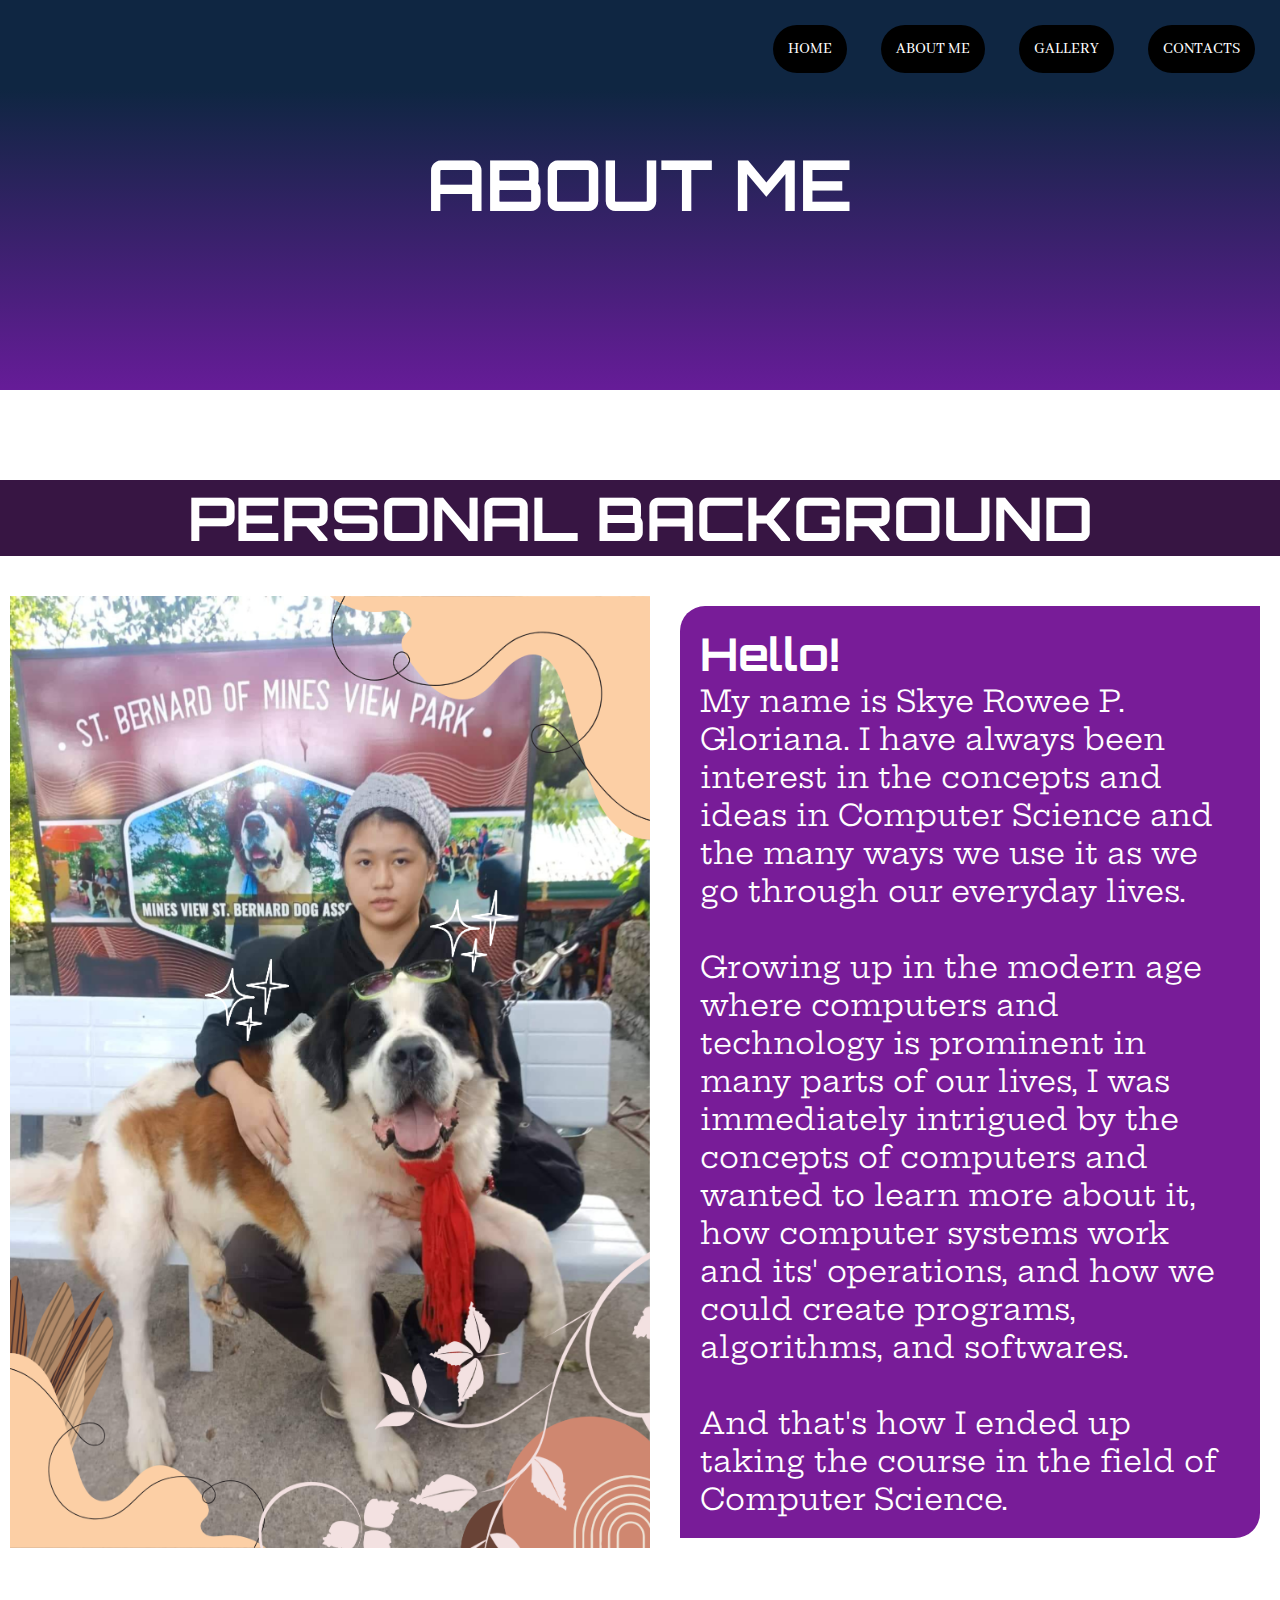
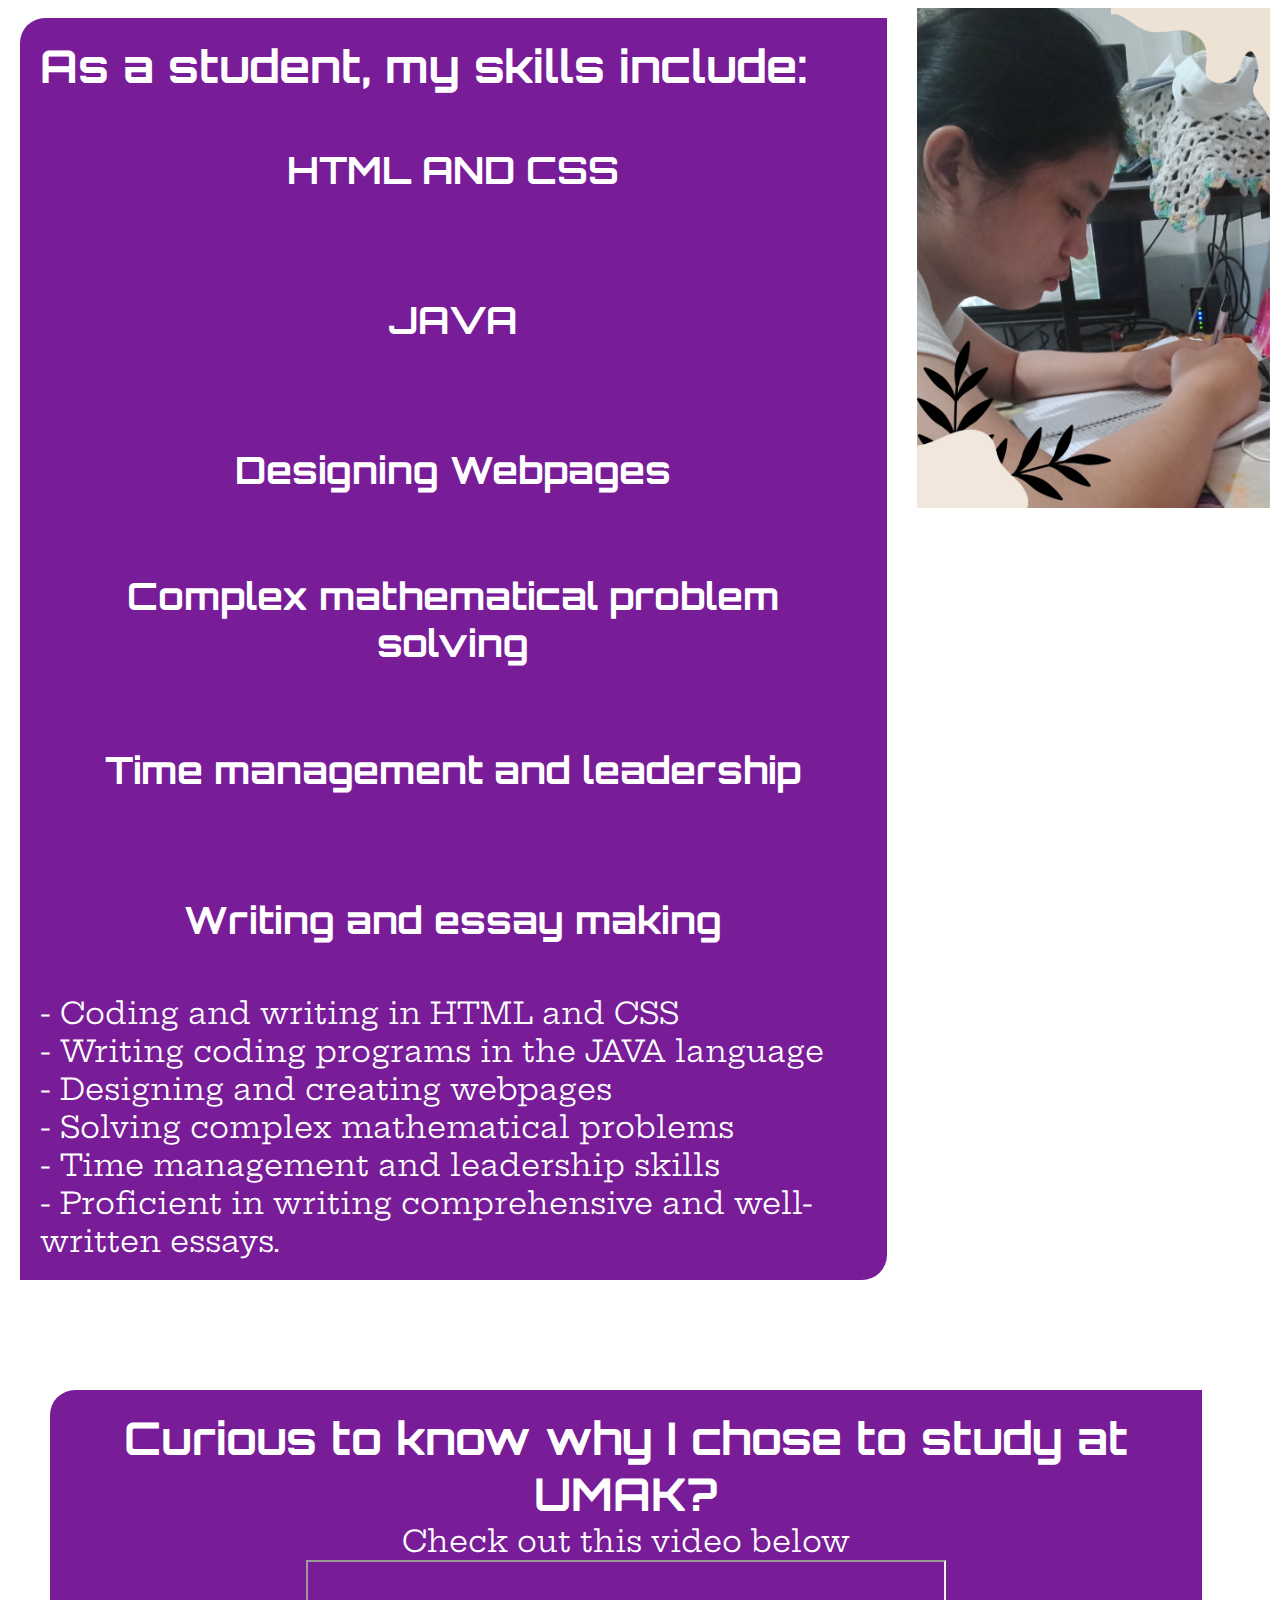
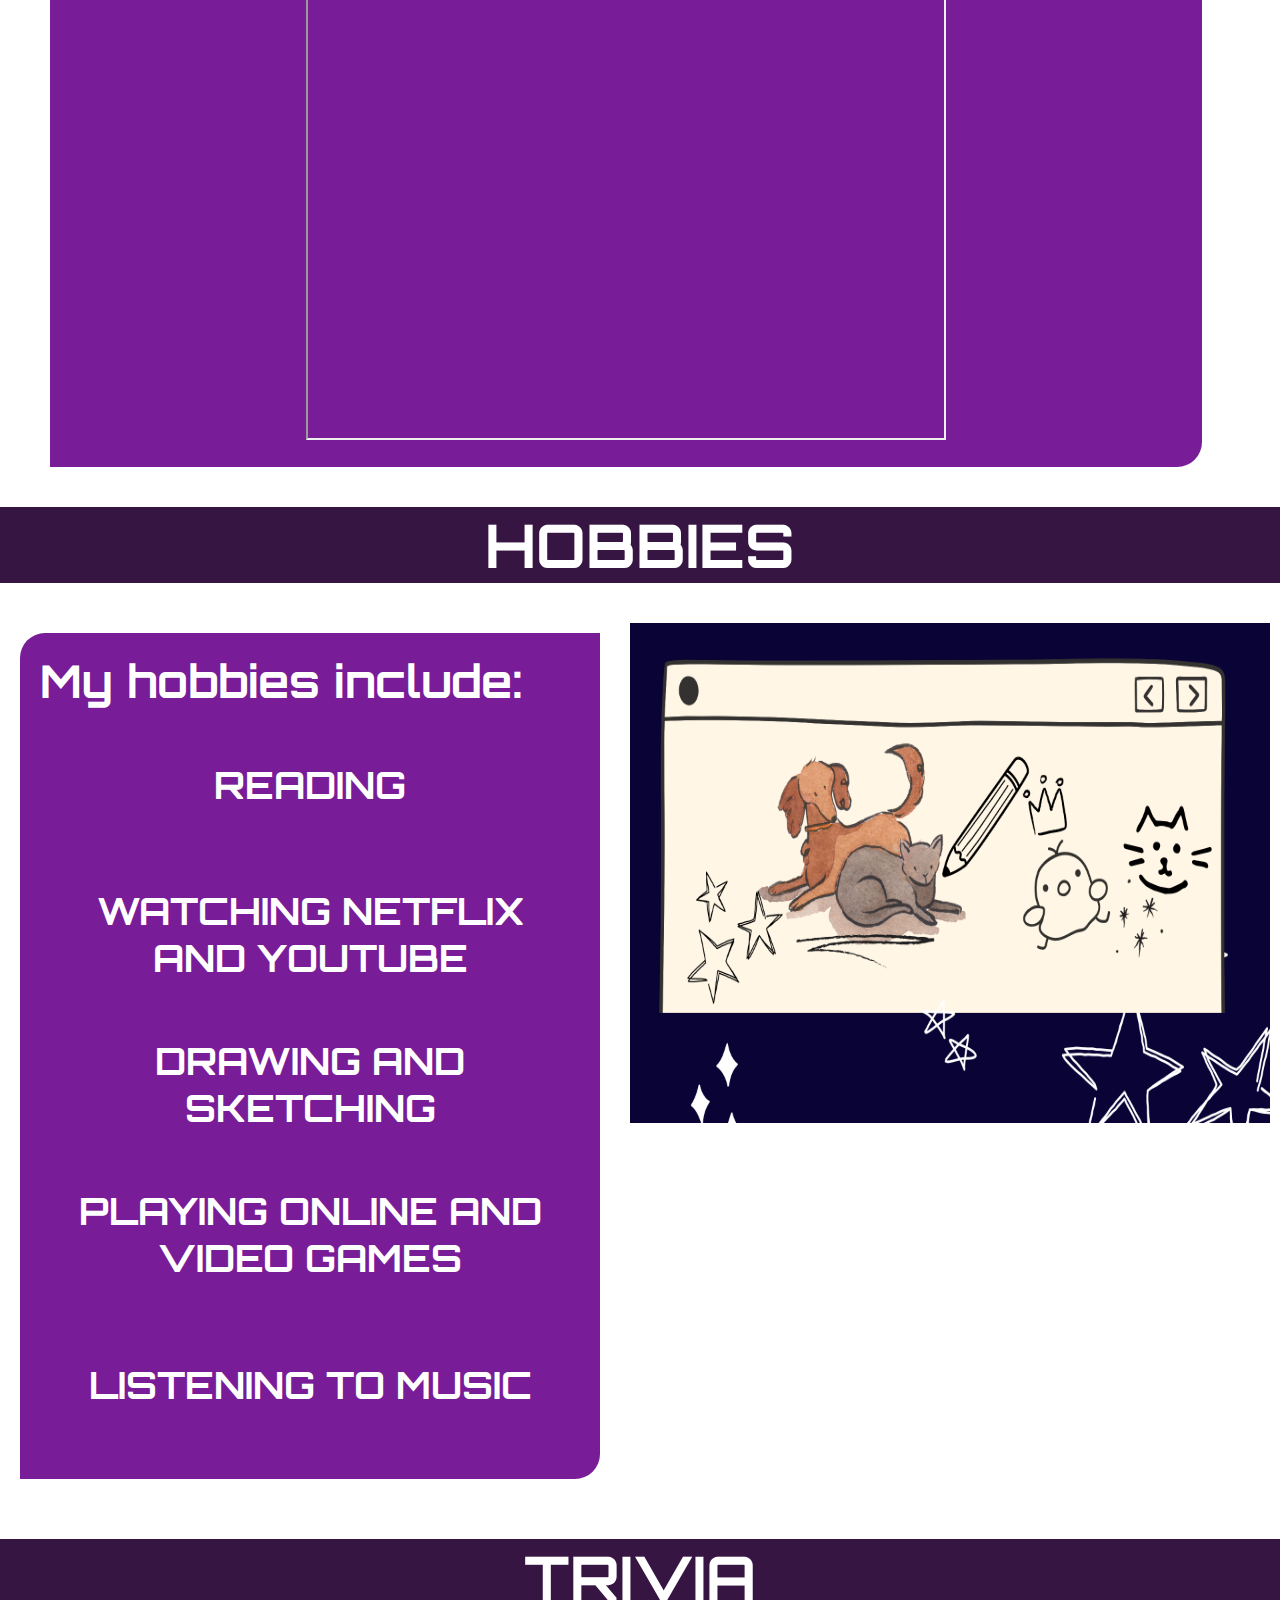
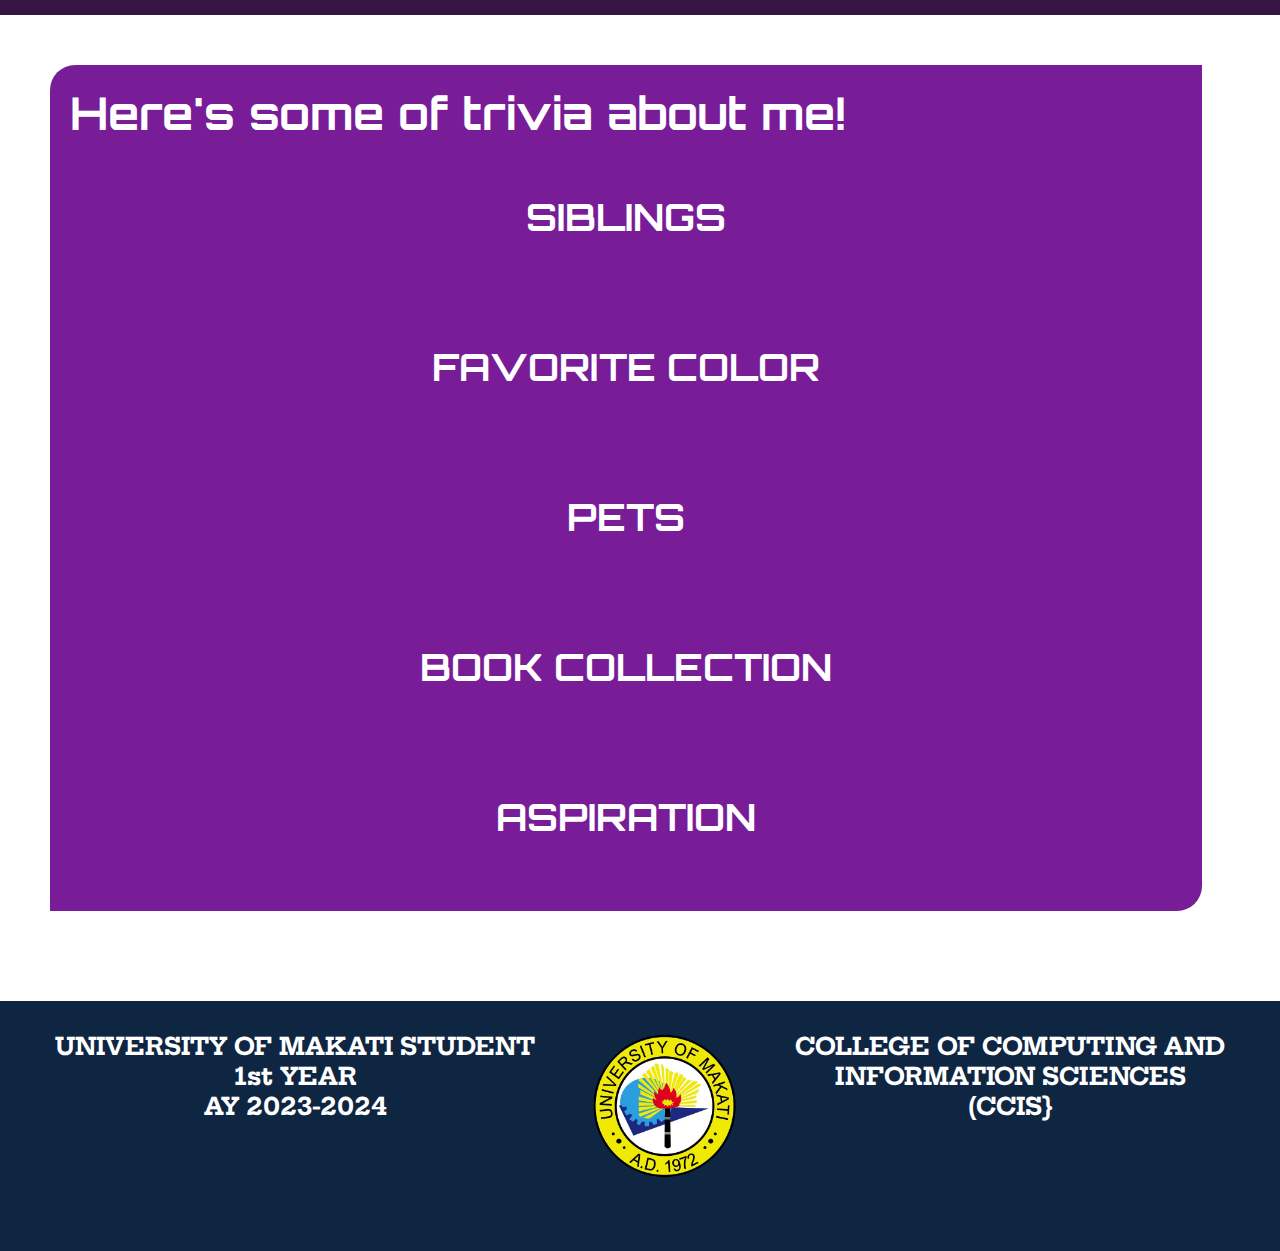
==== commit 051db3e6: "Update about.html" ====
--- a/about.html
+++ b/about.html
@@ -63,6 +63,37 @@
 			
 			<div class = "info_box2">
 			<h2 class = "info_box_title"> As a student, my skills include:</h2>
+
+			<button type="button" class="collapsible"><h2 class = "info_box_title"> HTML AND CSS </h2></button>
+			<div class="content">	
+				<p class = "text"> I am skilled in writing codes in HTML and CSS. 
+			</div>
+
+			<button type="button" class="collapsible"><h2 class = "info_box_title"> JAVA </h2></button>
+			<div class="content">	
+				<p class = "text"> I am skilled in writing codes in HTML and CSS. 
+			</div>
+
+			<button type="button" class="collapsible"><h2 class = "info_box_title"> Designing Webpages </h2></button>
+			<div class="content">	
+				<p class = "text"> I am skilled in writing codes in HTML and CSS. 
+			</div>
+
+			<button type="button" class="collapsible"><h2 class = "info_box_title"> Complex mathematical problem solving </h2></button>
+			<div class="content">	
+				<p class = "text"> I am skilled in writing codes in HTML and CSS. 
+			</div>
+
+			<button type="button" class="collapsible"><h2 class = "info_box_title"> Time management and leadership </h2></button>
+			<div class="content">	
+				<p class = "text"> I am skilled in writing codes in HTML and CSS. 
+			</div>
+
+			<button type="button" class="collapsible"><h2 class = "info_box_title"> Writing and essay making </h2></button>
+			<div class="content">	
+				<p class = "text"> I am skilled in writing codes in HTML and CSS. 
+			</div>
+			
 			<ul class = "list_info">
 			<li> - Coding and writing in HTML and CSS</li>
 			<li> - Writing coding programs in the JAVA language</li>
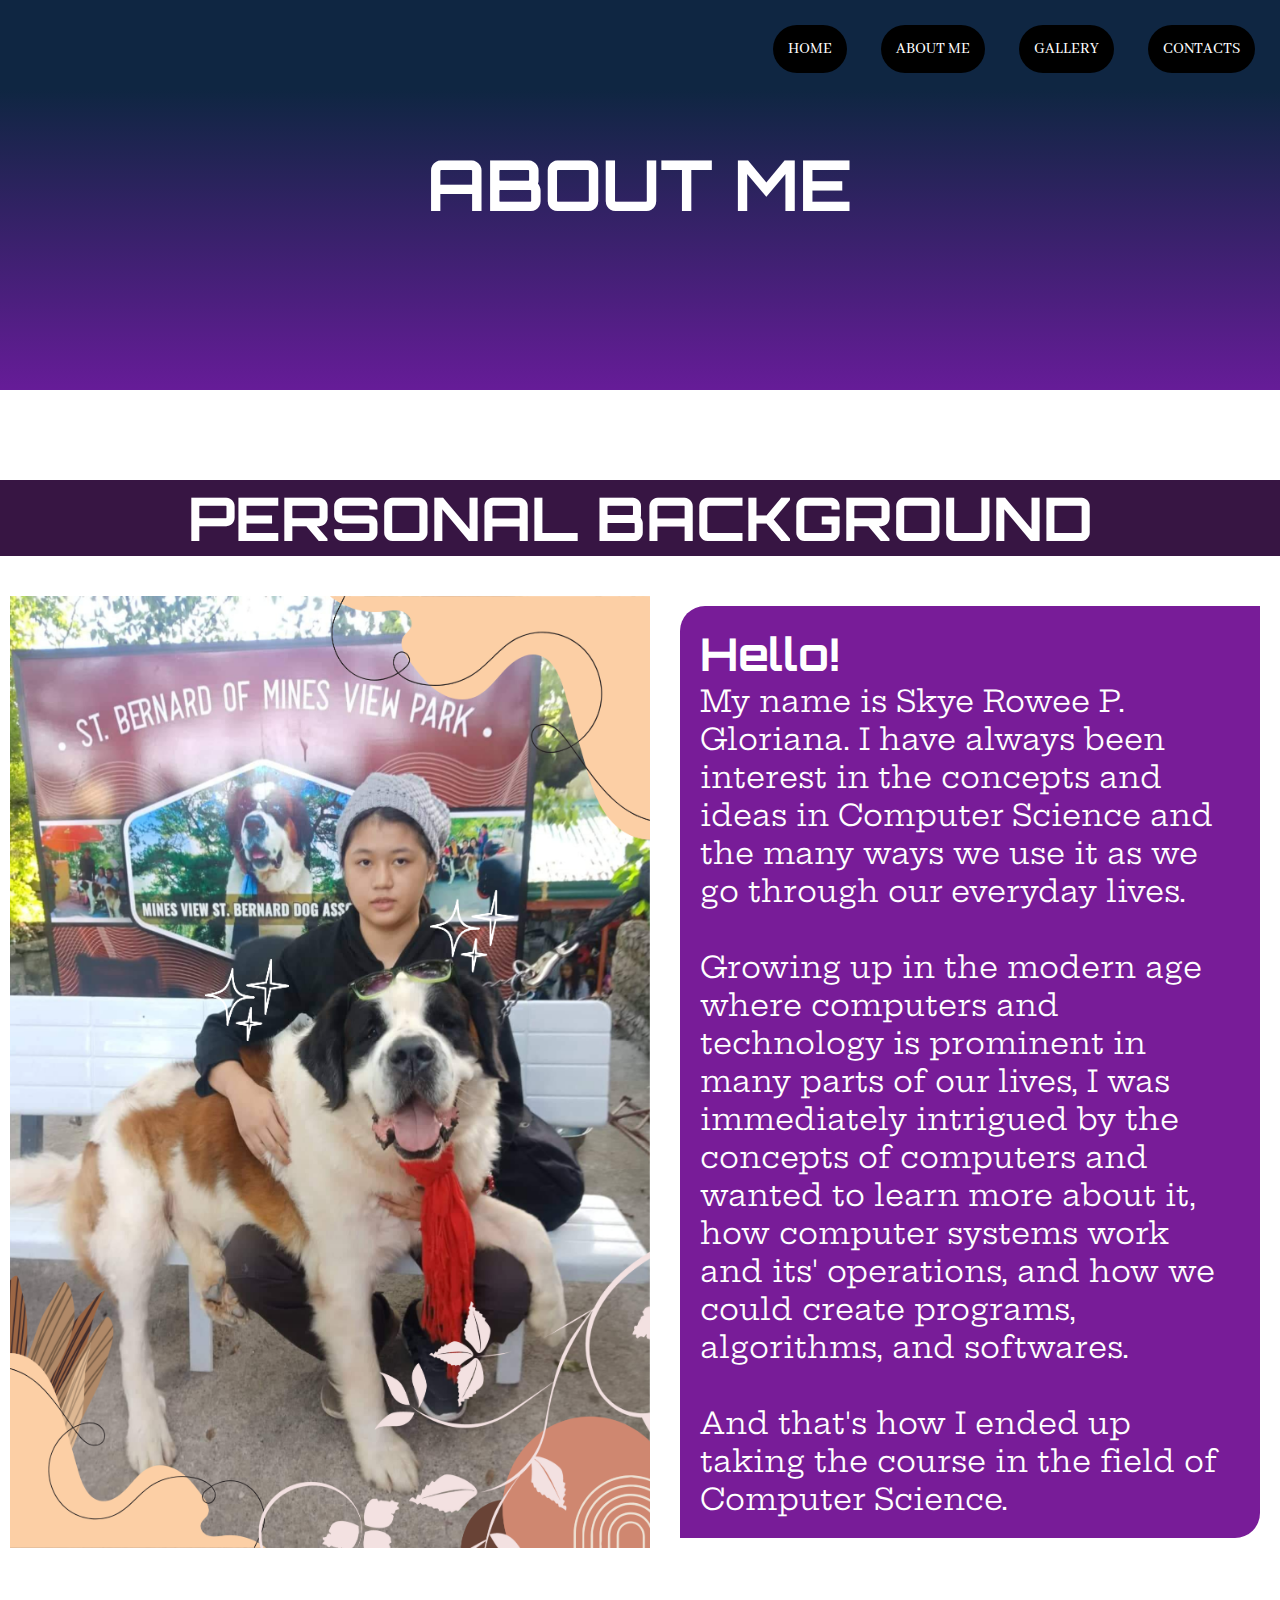
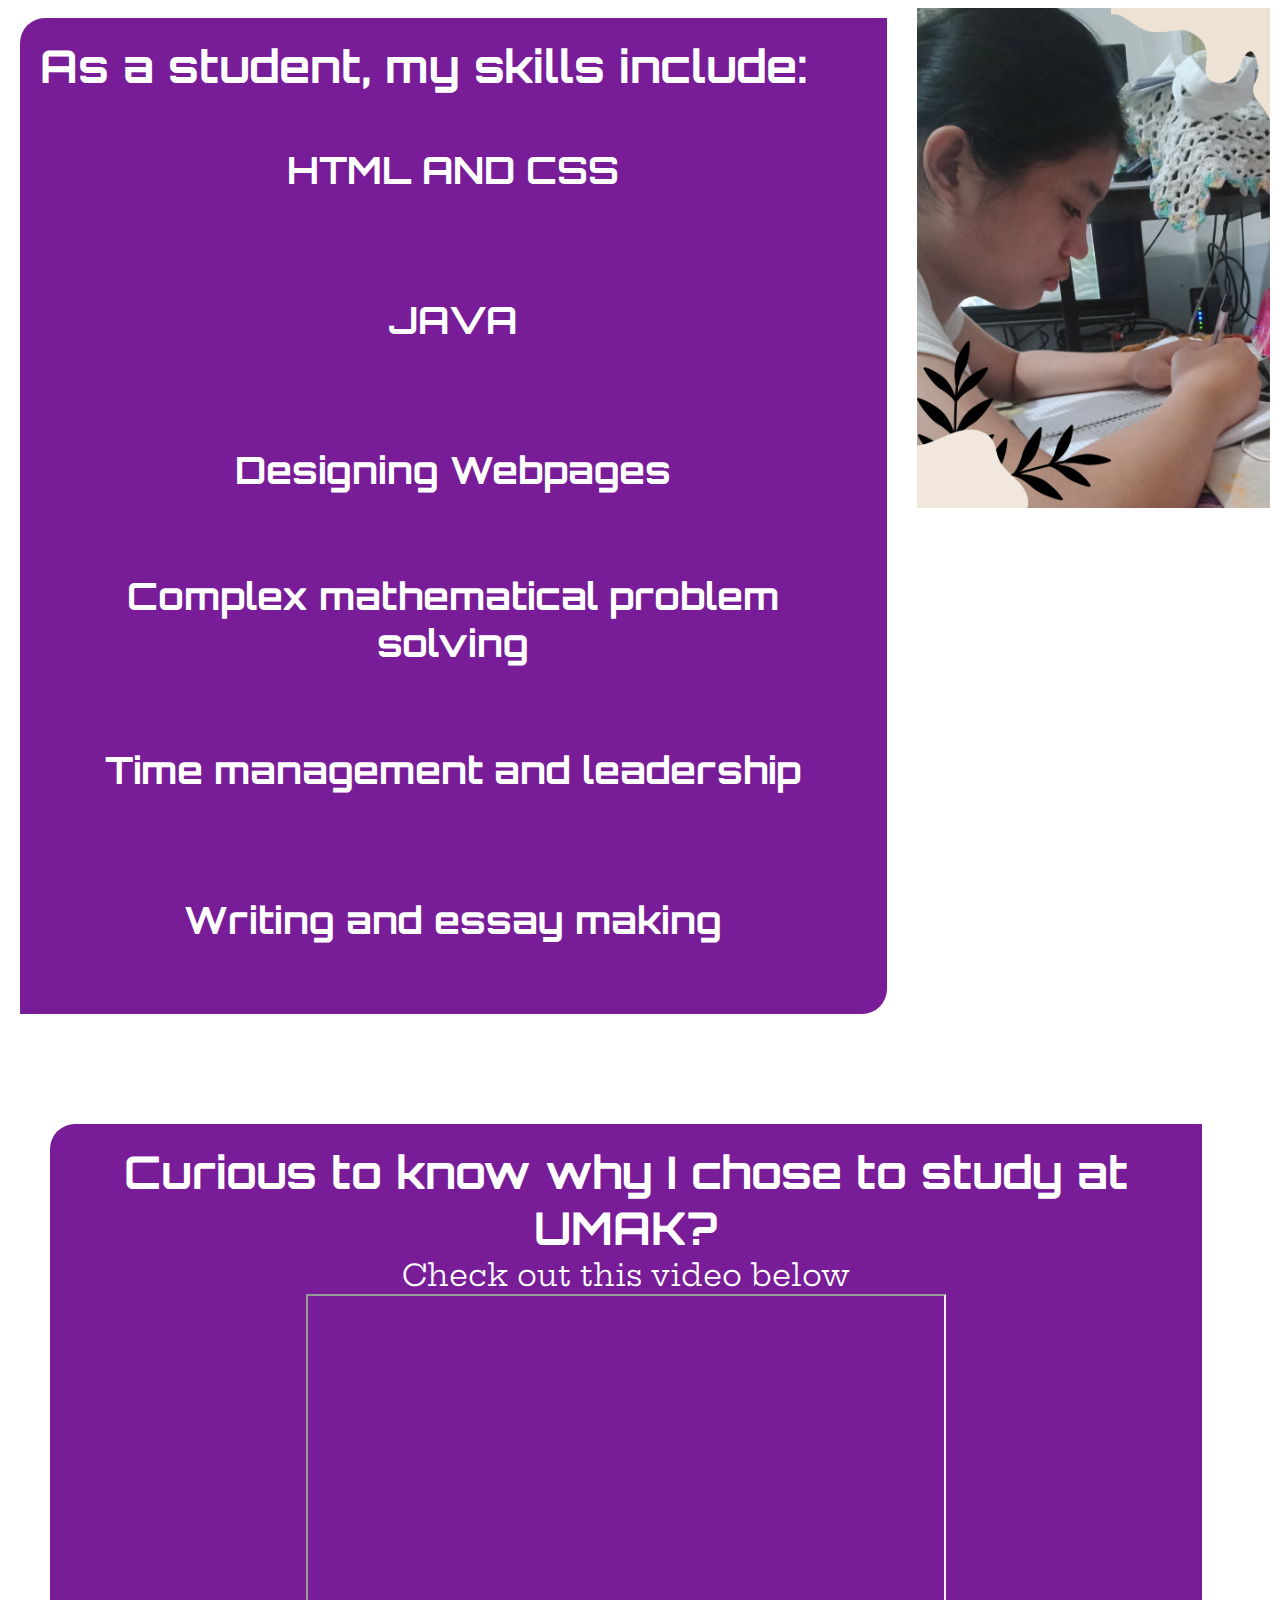
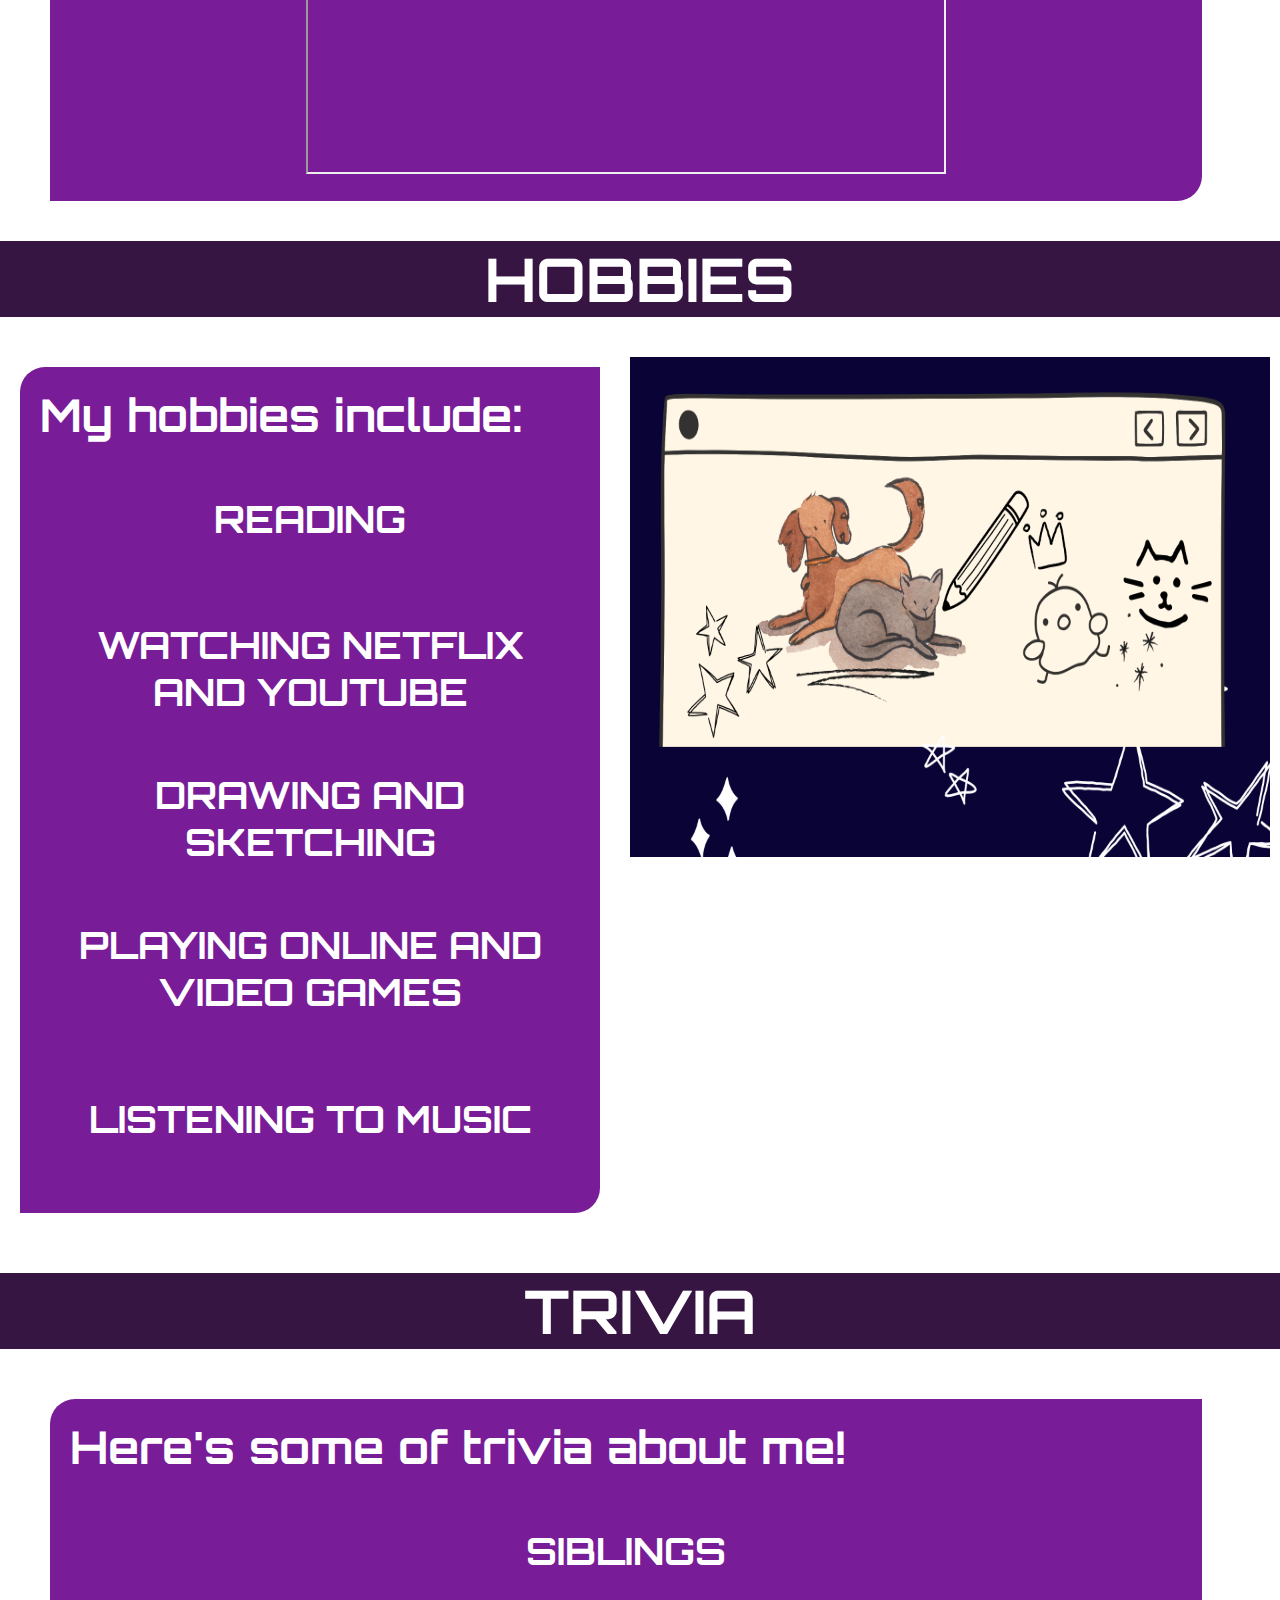
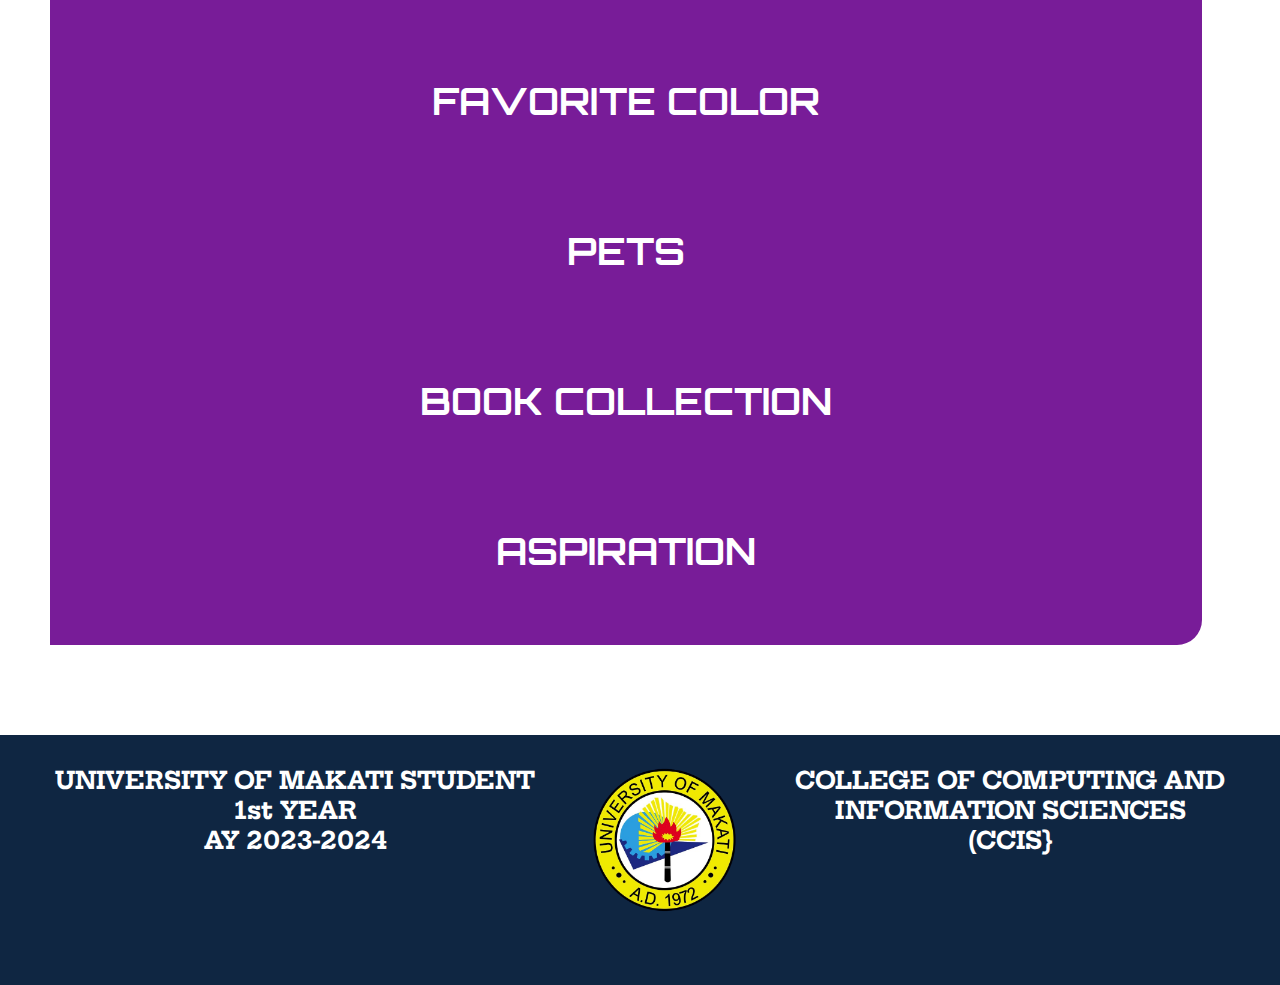
==== commit 135ba3ec: "Update about.html" ====
--- a/about.html
+++ b/about.html
@@ -66,42 +66,37 @@
 
 			<button type="button" class="collapsible"><h2 class = "info_box_title"> HTML AND CSS </h2></button>
 			<div class="content">	
-				<p class = "text"> I am skilled in writing codes in HTML and CSS. 
+				<p class = "text"> I am skilled in writing codes in HTML and CSS. I am able to write codes for webpages and style them. 
 			</div>
 
 			<button type="button" class="collapsible"><h2 class = "info_box_title"> JAVA </h2></button>
 			<div class="content">	
-				<p class = "text"> I am skilled in writing codes in HTML and CSS. 
+				<p class = "text"> I am skilled in writing codes and programs in the JAVA language. 
 			</div>
 
 			<button type="button" class="collapsible"><h2 class = "info_box_title"> Designing Webpages </h2></button>
 			<div class="content">	
-				<p class = "text"> I am skilled in writing codes in HTML and CSS. 
+				<p class = "text"> I am able to design eye-catching and professional looking webpages using the web application FIGMA.
 			</div>
 
 			<button type="button" class="collapsible"><h2 class = "info_box_title"> Complex mathematical problem solving </h2></button>
 			<div class="content">	
-				<p class = "text"> I am skilled in writing codes in HTML and CSS. 
+				<p class = "text"> I am experienced in solving complex mathematical problems and I am knowledgeable
+				in many branches of mathematics such as algrebra, geometry, and calculus. 
 			</div>
 
 			<button type="button" class="collapsible"><h2 class = "info_box_title"> Time management and leadership </h2></button>
 			<div class="content">	
-				<p class = "text"> I am skilled in writing codes in HTML and CSS. 
+				<p class = "text"> I know how to manage my time efficiently and use it to accomplish my works. 
+				I also have experience in leadership roles and know how to lead my team and cooperate with them.
 			</div>
 
 			<button type="button" class="collapsible"><h2 class = "info_box_title"> Writing and essay making </h2></button>
 			<div class="content">	
-				<p class = "text"> I am skilled in writing codes in HTML and CSS. 
-			</div>
-			
-			<ul class = "list_info">
-			<li> - Coding and writing in HTML and CSS</li>
-			<li> - Writing coding programs in the JAVA language</li>
-			<li> - Designing and creating webpages</li>
-			<li> - Solving complex mathematical problems </li>
-			<li> - Time management and leadership skills </li>
-			<li> - Proficient in writing comprehensive and well-written essays. </li>
-			</ul>
+				<p class = "text"> I am experienced in writing comprehensive and well-written works such as essays, reflection papers, and many 
+				more in both English and Filipino language. 
+			</div>
+				
 			</div>
 				
 			<img class = "img2" img src = "images/skills_about.png">
@@ -225,12 +220,12 @@
 				this.classList.toggle("active");
 		var content = this.nextElementSibling;
 		if (content.style.display === "block") {
-      content.style.display = "none";
+			content.style.display = "none";
 		} 
 		else {
-      content.style.display = "block";
+			content.style.display = "block";
 		}
-	});
+				});
 		}
 			</script>	
 			
